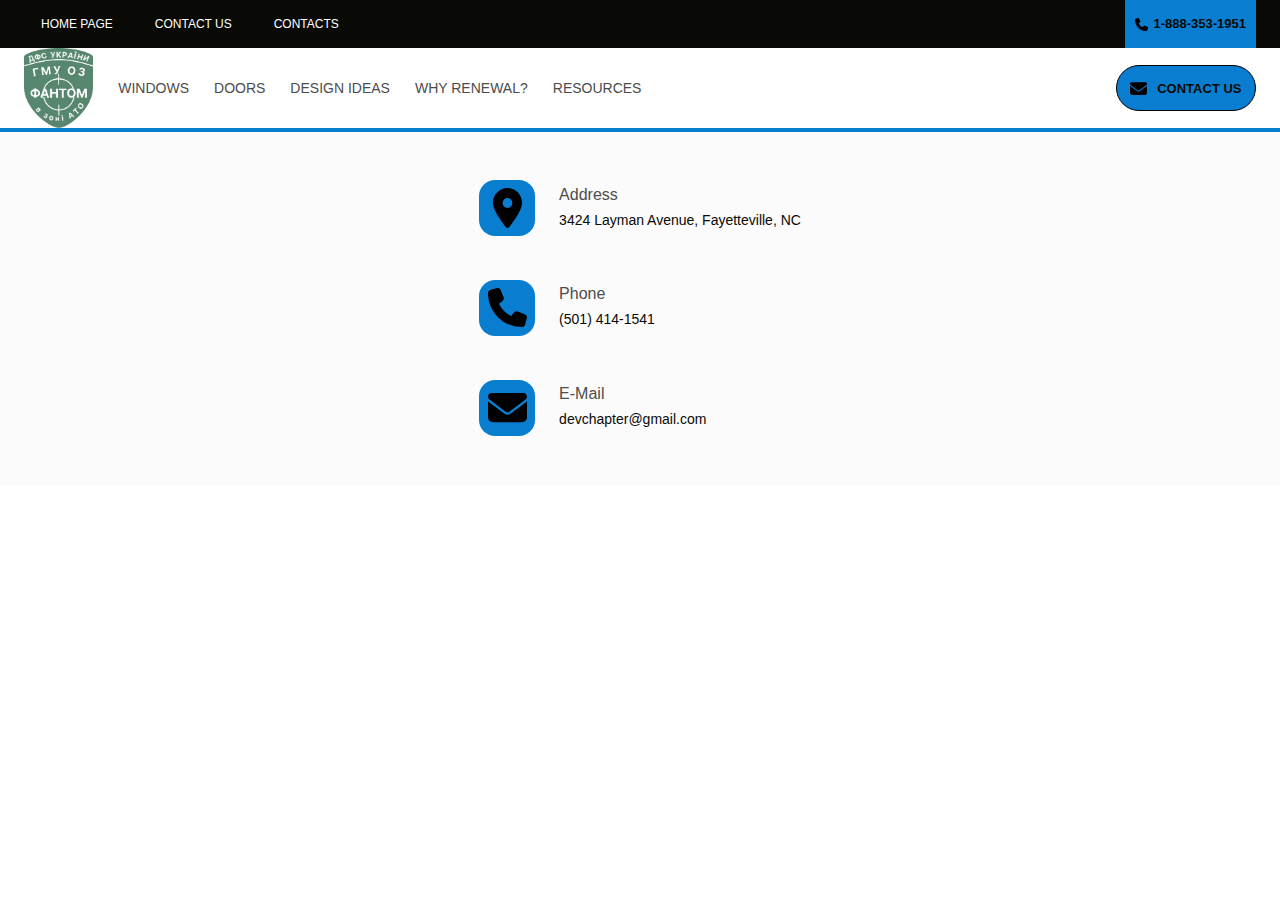
==== contacts.html @ ff7431ef "Add files via upload" ====
<!DOCTYPE html>
<html lang="en">

<head>
	<title>Contacts</title>
	<meta charset="UTF-8">
	<meta name="format-detection" content="telephone=no">
	<!-- <style>body{opacity: 0;}</style> -->
	<link rel="stylesheet" href="css/style.min.css?_v=20230728111150">
	<link rel="shortcut icon" type="image/x-icon" href="/favicon.ico">
	<!-- <meta name="robots" content="noindex, nofollow"> -->
	<meta name="viewport" content="width=device-width, initial-scale=1.0">

</head>

<body>
	<div class="wrapper">
		<header data-scroll="120" data-scroll-show ata-scroll-show="1000" class="header _header-scroll _header-show">
			<div class="header__top">
				<div class="header__top-container __container">
					<div class="header__top-menu menu">
						<button type="button" class="menu__icon icon-menu"><span></span></button>
						<nav class="menu__body">
							<!-- перемещаем блок menu__list в .menu__bottom c 768px на позицию №1 ---------data-da=".menu-bottom,768,1" -->
							<ul data-da=".menu-bottom__top-list,768,1" class="menu__list">
								<li class="menu__item">
									<a href="index.html" class="menu__link">Home page</a>
								</li>
								<li class="menu__item">
									<a href="form.html" class="menu__link">Contact us</a>
								</li>
								<li class="menu__item">
									<a href="contacts.html" class="menu__link">Contacts</a>
								</li>
							</ul>
							<div class="menu__actions">
								<a class="menu__actions-link" href="tel:+380959034749">
									<svg class="menu__actions-logo-link" xmlns="http://www.w3.org/2000/svg" height="1em" viewBox="0 0 512 512">
										<path d="M164.9 24.6c-7.7-18.6-28-28.5-47.4-23.2l-88 24C12.1 30.2 0 46 0 64C0 311.4 200.6 512 448 512c18 0 33.8-12.1 38.6-29.5l24-88c5.3-19.4-4.6-39.7-23.2-47.4l-96-40c-16.3-6.8-35.2-2.1-46.3 11.6L304.7 368C234.3 334.7 177.3 277.7 144 207.3L193.3 167c13.7-11.2 18.4-30 11.6-46.3l-40-96z" />
									</svg>
									<span class="menu__actions-text-link">1-888-353-1951</span>
								</a>
							</div>
						</nav>
					</div>
				</div>
			</div>
			<div class="header__bottom">
				<div class="header__bottom-container __container">
					<div class="header__bottom-menu menu-bottom">
						<!-- обгортка .menu-bottom__top-list для того щоб перемістити menu__list сюди і не було плутанити з порядком блоків -->
						<div class="menu-bottom__top-list"></div>
						<ul class="menu-bottom__list">
							<li class="menu-bottom__item">
								<a href="index.html" class="menu-bottom__logo"><picture><source srcset="img/icon2.webp" type="image/webp"><img src="img/icon2.png" alt="logo"></picture></a>
							</li>
							<li class="menu-bottom__item">
								<a href="windows.html" class="menu-bottom__link">WINDOWS</a>
								<span class="menu-bottom__arrow"><svg xmlns="http://www.w3.org/2000/svg" height="1em" viewBox="0 0 448 512">
										<path d="M201.4 342.6c12.5 12.5 32.8 12.5 45.3 0l160-160c12.5-12.5 12.5-32.8 0-45.3s-32.8-12.5-45.3 0L224 274.7 86.6 137.4c-12.5-12.5-32.8-12.5-45.3 0s-12.5 32.8 0 45.3l160 160z" />
									</svg></span>
								<ul class="menu-bottom__sublist">
									<li class="menu-bottom__sublist-item"><a href="windows.html#window-types1" class="menu-bottom__sublist-link">Casement
											windows</a></li>
									<li class="menu-bottom__sublist-item"><a href="windows.html#window-types2" class="menu-bottom__sublist-link">Awning windows</a></li>
									<li class="menu-bottom__sublist-item"><a href="windows.html#window-types3" class="menu-bottom__sublist-link">Double-Hung Windows</a></li>
									<li class="menu-bottom__sublist-item"><a href="windows.html#window-types4" class="menu-bottom__sublist-link">Sliding Windows</a></li>
									<li class="menu-bottom__sublist-item"><a href="windows.html#window-types5" class="menu-bottom__sublist-link">Bay/Bow windows</a></li>
									<li class="menu-bottom__sublist-item"><a href="windows.html#window-types6" class="menu-bottom__sublist-link">Picture/ Fixed Window</a></li>
									<li class="menu-bottom__sublist-item"><a href="windows.html#window-types7" class="menu-bottom__sublist-link">Special Shape Windows</a></li>
								</ul>
							</li>
							<li class="menu-bottom__item">
								<a href="#" class="menu-bottom__link">Doors</a>
								<span class="menu-bottom__arrow"><svg xmlns="http://www.w3.org/2000/svg" height="1em" viewBox="0 0 448 512">
										<path d="M201.4 342.6c12.5 12.5 32.8 12.5 45.3 0l160-160c12.5-12.5 12.5-32.8 0-45.3s-32.8-12.5-45.3 0L224 274.7 86.6 137.4c-12.5-12.5-32.8-12.5-45.3 0s-12.5 32.8 0 45.3l160 160z" />
									</svg></span>
								<ul class="menu-bottom__sublist">
									<li class="menu-bottom__sublist-item"><a href="#" class="menu-bottom__sublist-link">Doors</a>
									<li class="menu-bottom__sublist-item"><a href="#" class="menu-bottom__sublist-link">Doors</a>
									<li class="menu-bottom__sublist-item"><a href="#" class="menu-bottom__sublist-link">Doors</a>
									<li class="menu-bottom__sublist-item"><a href="#" class="menu-bottom__sublist-link">Doors</a>
								</ul>
							</li>
							<li class="menu-bottom__item">
								<a href="#" class="menu-bottom__link">DESIGN IDEAS</a>
								<span class="menu-bottom__arrow"><svg xmlns="http://www.w3.org/2000/svg" height="1em" viewBox="0 0 448 512">
										<path d="M201.4 342.6c12.5 12.5 32.8 12.5 45.3 0l160-160c12.5-12.5 12.5-32.8 0-45.3s-32.8-12.5-45.3 0L224 274.7 86.6 137.4c-12.5-12.5-32.8-12.5-45.3 0s-12.5 32.8 0 45.3l160 160z" />
									</svg></span>
								<ul class="menu-bottom__sublist">
									<li class="menu-bottom__sublist-item"><a href="#" class="menu-bottom__sublist-link">DESIGN
											IDEAS</a>
									<li class="menu-bottom__sublist-item"><a href="#" class="menu-bottom__sublist-link">DESIGN
											IDEAS</a>
									<li class="menu-bottom__sublist-item"><a href="#" class="menu-bottom__sublist-link">DESIGN
											IDEAS</a>
									<li class="menu-bottom__sublist-item"><a href="#" class="menu-bottom__sublist-link">DESIGN
											IDEAS</a>
								</ul>
							</li>
							<li class="menu-bottom__item">
								<a href="#" class="menu-bottom__link">WHY RENEWAL?</a>
								<span class="menu-bottom__arrow"><svg xmlns="http://www.w3.org/2000/svg" height="1em" viewBox="0 0 448 512">
										<path d="M201.4 342.6c12.5 12.5 32.8 12.5 45.3 0l160-160c12.5-12.5 12.5-32.8 0-45.3s-32.8-12.5-45.3 0L224 274.7 86.6 137.4c-12.5-12.5-32.8-12.5-45.3 0s-12.5 32.8 0 45.3l160 160z" />
									</svg></span>
								<ul class="menu-bottom__sublist">
									<li class="menu-bottom__sublist-item"><a href="#" class="menu-bottom__sublist-link">WHY
											RENEWAL?</a>
									<li class="menu-bottom__sublist-item"><a href="#" class="menu-bottom__sublist-link">WHY
											RENEWAL?</a>
									<li class="menu-bottom__sublist-item"><a href="#" class="menu-bottom__sublist-link">WHY
											RENEWAL?</a>
									<li class="menu-bottom__sublist-item"><a href="#" class="menu-bottom__sublist-link">WHY
											RENEWAL?</a>
								</ul>
							</li>
							<li class="menu-bottom__item">
								<a href="#" class="menu-bottom__link">RESOURCES</a>
								<span class="menu-bottom__arrow"><svg xmlns="http://www.w3.org/2000/svg" height="1em" viewBox="0 0 448 512">
										<path d="M201.4 342.6c12.5 12.5 32.8 12.5 45.3 0l160-160c12.5-12.5 12.5-32.8 0-45.3s-32.8-12.5-45.3 0L224 274.7 86.6 137.4c-12.5-12.5-32.8-12.5-45.3 0s-12.5 32.8 0 45.3l160 160z" />
									</svg></span>
								<ul class="menu-bottom__sublist">
									<li class="menu-bottom__sublist-item"><a href="#" class="menu-bottom__sublist-link">RESOURCES</a>
									<li class="menu-bottom__sublist-item"><a href="#" class="menu-bottom__sublist-link">RESOURCES</a>
									<li class="menu-bottom__sublist-item"><a href="#" class="menu-bottom__sublist-link">RESOURCES</a>
									<li class="menu-bottom__sublist-item"><a href="#" class="menu-bottom__sublist-link">RESOURCES</a>
								</ul>
							</li>
						</ul>
						<a href="form.html" class="menu-bottom__actions">
							<svg class="menu-bottom__actions-svg" xmlns="http://www.w3.org/2000/svg" height="17" viewBox="0 0 512 512">
								<path d="M48 64C21.5 64 0 85.5 0 112c0 15.1 7.1 29.3 19.2 38.4L236.8 313.6c11.4 8.5 27 8.5 38.4 0L492.8 150.4c12.1-9.1 19.2-23.3 19.2-38.4c0-26.5-21.5-48-48-48H48zM0 176V384c0 35.3 28.7 64 64 64H448c35.3 0 64-28.7 64-64V176L294.4 339.2c-22.8 17.1-54 17.1-76.8 0L0 176z" />
							</svg>
							<span class="menu-bottom__actions-text">Contact us</span>
						</a>
					</div>
				</div>
			</div>
		</header>
		<main class="page">
			<section class="page__contacts contacts">
				<div class="contacts__container">
					<div class="contacts__content">
						<div class="contacts__body">
							<ul class="contacts__list list-contacts">
								<div class="list-contacts__item">
									<div class="list-contacts__icon"><img src="img/contacts-icons/1.svg" alt="contacts-icon">
									</div>
									<div class="list-contacts__body">
										<div class="list-contacts__title">Address</div>
										<a href="https://www.google.com/maps/search/3424+Layman+Avenue,+Fayetteville,+NC/@35.0749838,-79.0957189,10.98z" class="list-contacts__text">3424 Layman Avenue, Fayetteville, NC</a>
									</div>
								</div>
								<div class="list-contacts__item">
									<div class="list-contacts__icon"><img src="img/contacts-icons/2.svg" alt="contacts-icon">
									</div>
									<div class="list-contacts__body">
										<div class="list-contacts__title">Phone</div>
										<a href="mailto:devchapter@gmail.com" class="list-contacts__text">(501) 414-1541</a>
									</div>
								</div>
								<div class="list-contacts__item">
									<div class="list-contacts__icon"><img src="img/contacts-icons/3.svg" alt="contacts-icon">
									</div>
									<div class="list-contacts__body">
										<div class="list-contacts__title">E-Mail</div>
										<a href="mailto:devchapter@gmail.com" class="list-contacts__text">devchapter@gmail.com</a>
									</div>
								</div>
							</ul>
						</div>
					</div>
				</div>
			</section>
		</main>
		<footer class="footer">
			<div class="footer__container">
			</div>
		</footer>
	</div>
	<div id="popup" aria-hidden="true" class="popup">
		<div class="popup__wrapper">
			<div class="popup__content">
				<button data-close type="button" class="popup__close">Закрыть</button>
				<div class="popup__text">
					Text
				</div>
			</div>
		</div>
	</div>
	<script src="js/app.min.js?_v=20230728111150"></script>
</body>



</html>
---- css/style.min.css ----
@charset "UTF-8";*{padding:0;margin:0;border:0}*,:after,:before{-webkit-box-sizing:border-box;box-sizing:border-box}body,html{height:100%;min-width:320px}body{color:#4c4c4c;line-height:1;font-family:Arial;font-size:.8125rem;-ms-text-size-adjust:100%;-moz-text-size-adjust:100%;-webkit-text-size-adjust:100%;-webkit-font-smoothing:antialiased;-moz-osx-font-smoothing:grayscale}button,input,textarea{font-family:Arial;font-size:inherit}button{cursor:pointer;color:inherit;background-color:inherit}a{color:inherit}a:link,a:visited{text-decoration:none}a:hover{text-decoration:none}ul li{list-style:none}img{vertical-align:top}h1,h2,h3,h4,h5,h6{font-weight:inherit;font-size:inherit}.lock body{overflow:hidden;-ms-touch-action:none;touch-action:none}.wrapper{min-height:100%;display:-webkit-box;display:-ms-flexbox;display:flex;-webkit-box-orient:vertical;-webkit-box-direction:normal;-ms-flex-direction:column;flex-direction:column;overflow:hidden}.wrapper>main{-webkit-box-flex:1;-ms-flex:1 1 auto;flex:1 1 auto}.wrapper>*{min-width:0}[class*=__container]{max-width:87.5rem;-webkit-box-sizing:content-box;box-sizing:content-box;margin:0 auto;padding:0 1.5rem}[data-showmore-button] span:last-child{display:none}._showmore-active [data-showmore-button] span{display:none}._showmore-active [data-showmore-button] span:last-child{display:block}[class*=-ibg]{position:relative}[class*=-ibg] img{position:absolute;width:100%;height:100%;top:0;left:0;-o-object-fit:cover;object-fit:cover}[class*=-ibg_contain] img{-o-object-fit:contain;object-fit:contain}.button{padding:.75rem 2.1875rem .75rem .75rem}.title-h2{font-size:2.75rem}.header{border-bottom:4px solid #097dd0;position:absolute;top:0;left:0;z-index:10;width:100%}.header__top{background-color:#090a05}.header__bottom{background-color:#fff}._header-scroll{position:fixed;top:-200%}._header-show{-webkit-transition:top .3s ease 0s;transition:top .3s ease 0s;background-color:#6cc14c;top:0}.menu{display:-webkit-box;display:-ms-flexbox;display:flex;-webkit-box-pack:center;-ms-flex-pack:center;justify-content:center;-webkit-box-align:center;-ms-flex-align:center;align-items:center}.menu__icon{-webkit-box-ordinal-group:4;-ms-flex-order:3;order:3}.menu__body{display:-webkit-box;display:-ms-flexbox;display:flex;-webkit-box-flex:1;-ms-flex:1 1 auto;flex:1 1 auto;-webkit-box-pack:justify;-ms-flex-pack:justify;justify-content:space-between}.menu__list{display:-webkit-box;display:-ms-flexbox;display:flex;-webkit-box-pack:center;-ms-flex-pack:center;justify-content:center;-webkit-box-align:center;-ms-flex-align:center;align-items:center;-webkit-column-gap:1.75rem;-moz-column-gap:1.75rem;column-gap:1.75rem;padding:.3125rem 0 .3125rem .625rem}.menu__link{display:inline-block;font-weight:400;font-size:.75rem;line-height:2;color:#fff;text-transform:uppercase;padding:.4375rem;white-space:nowrap}.menu__link:active{color:#6cc14c}.menu__actions{display:-webkit-box;display:-ms-flexbox;display:flex;-webkit-box-pack:center;-ms-flex-pack:center;justify-content:center;-webkit-box-align:center;-ms-flex-align:center;align-items:center;-webkit-column-gap:.3125rem;-moz-column-gap:.3125rem;column-gap:.3125rem}.menu__actions-link{padding:.625rem;background-color:#097dd0;color:#090a05;line-height:2.1666666667;font-weight:700;-webkit-column-gap:.3125rem;-moz-column-gap:.3125rem;column-gap:.3125rem;display:-webkit-box;display:-ms-flexbox;display:flex;-webkit-box-pack:center;-ms-flex-pack:center;justify-content:center;-webkit-box-align:center;-ms-flex-align:center;align-items:center}@-webkit-keyframes shake-lr{0%,100%{-webkit-transform:rotate(0);transform:rotate(0);-webkit-transform-origin:50% 50%;transform-origin:50% 50%}10%{-webkit-transform:rotate(8deg);transform:rotate(8deg)}20%,40%,60%{-webkit-transform:rotate(-10deg);transform:rotate(-10deg)}30%,50%,70%{-webkit-transform:rotate(10deg);transform:rotate(10deg)}80%{-webkit-transform:rotate(-8deg);transform:rotate(-8deg)}90%{-webkit-transform:rotate(8deg);transform:rotate(8deg)}}@keyframes shake-lr{0%,100%{-webkit-transform:rotate(0);transform:rotate(0);-webkit-transform-origin:50% 50%;transform-origin:50% 50%}10%{-webkit-transform:rotate(8deg);transform:rotate(8deg)}20%,40%,60%{-webkit-transform:rotate(-10deg);transform:rotate(-10deg)}30%,50%,70%{-webkit-transform:rotate(10deg);transform:rotate(10deg)}80%{-webkit-transform:rotate(-8deg);transform:rotate(-8deg)}90%{-webkit-transform:rotate(8deg);transform:rotate(8deg)}}.menu-bottom{display:-webkit-box;display:-ms-flexbox;display:flex;-webkit-box-pack:justify;-ms-flex-pack:justify;justify-content:space-between;-webkit-box-align:center;-ms-flex-align:center;align-items:center;background-color:#fff}.menu-bottom__top-list{display:none}.menu-bottom__list{display:-webkit-box;display:-ms-flexbox;display:flex;-webkit-column-gap:1.5625rem;-moz-column-gap:1.5625rem;column-gap:1.5625rem;height:5rem;-webkit-box-align:center;-ms-flex-align:center;align-items:center}.menu-bottom__item{display:inline-block;z-index:2;position:relative;text-align:center}.menu-bottom__arrow{display:none;padding:.625rem;cursor:pointer}.menu-bottom__logo{display:inline-block;height:100%;max-height:5rem}.menu-bottom__logo img{display:inline-block;max-height:5rem}.menu-bottom__link{display:inline-block;font-size:.875rem;line-height:5.7142857143;text-transform:uppercase}.menu-bottom__link:hover{color:#097dd0}.menu-bottom__link:active{color:#6cc14c}.menu-bottom__sublist{position:absolute;top:100%;left:0;padding:15px;color:#fff;opacity:0;border:1px solid #097dd0;text-align:left}.menu-bottom__sublist-link{padding:.9375rem;display:inline-block;width:100%}.menu-bottom__sublist-link:active{color:#6cc14c}.menu-bottom__actions{display:-webkit-box;display:-ms-flexbox;display:flex;-webkit-box-pack:center;-ms-flex-pack:center;justify-content:center;-webkit-box-align:center;-ms-flex-align:center;align-items:center;background-color:#097dd0;font-weight:700;text-transform:uppercase;border:1px solid #000;border-radius:2.1875rem;color:#090a05;-webkit-column-gap:.625rem;-moz-column-gap:.625rem;column-gap:.625rem;padding:.9375rem .9375rem}@supports (border-radius:clamp(0.625rem ,0.1817375887rem + 2.2163120567vw ,2.1875rem)){.menu-bottom__actions{border-radius:clamp(.625rem ,.1817375887rem + 2.2163120567vw ,2.1875rem)}}@supports not (border-radius:clamp(0.625rem ,0.1817375887rem + 2.2163120567vw ,2.1875rem)){.menu-bottom__actions{border-radius:calc(.625rem + 1.5625 * (100vw - 20rem)/ 70.5)}}@supports (padding:clamp(0.3125rem ,0.1351950355rem + 0.8865248227vw ,0.9375rem)){.menu-bottom__actions{padding:clamp(.3125rem ,.1351950355rem + .8865248227vw ,.9375rem)}}@supports not (padding:clamp(0.3125rem ,0.1351950355rem + 0.8865248227vw ,0.9375rem)){.menu-bottom__actions{padding:calc(.3125rem + .625 * (100vw - 20rem)/ 70.5)}}.menu-bottom__actions:hover .menu-bottom__actions-svg{fill:#fff;-webkit-transform:rotate(360deg);-ms-transform:rotate(360deg);transform:rotate(360deg);-webkit-transition:all .8s ease 0s;transition:all .8s ease 0s}.menu-bottom__actions-text{display:block}@-webkit-keyframes rotate-out-left{0%{-webkit-transform:rotate(0);transform:rotate(0);-webkit-transform-origin:left;transform-origin:left;opacity:1}100%{-webkit-transform:rotate(-360deg);transform:rotate(-360deg);-webkit-transform-origin:left;transform-origin:left;opacity:0}}@keyframes rotate-out-left{0%{-webkit-transform:rotate(0);transform:rotate(0);-webkit-transform-origin:left;transform-origin:left;opacity:1}100%{-webkit-transform:rotate(-360deg);transform:rotate(-360deg);-webkit-transform-origin:left;transform-origin:left;opacity:0}}.icon-menu{display:none}.page{padding-top:8.125rem}.no-webp .welcome{background:url(../img/home.jpeg) no-repeat center 0/cover}.welcome{min-height:28.125rem;display:-webkit-box;display:-ms-flexbox;display:flex}.welcome__container{display:-webkit-box;display:-ms-flexbox;display:flex;-webkit-box-pack:center;-ms-flex-pack:center;justify-content:center;-webkit-box-align:center;-ms-flex-align:center;align-items:center}.welcome__content{background-color:rgba(0,0,0,.7058823529);display:-webkit-box;display:-ms-flexbox;display:flex;text-align:center;-webkit-box-pack:center;-ms-flex-pack:center;justify-content:center;-webkit-box-align:center;-ms-flex-align:center;align-items:center;-webkit-box-orient:vertical;-webkit-box-direction:normal;-ms-flex-direction:column;flex-direction:column;padding:1.25rem;border-radius:5.625rem;row-gap:1.875rem}.welcome__title{font-size:2.75rem;color:#fff}@supports (font-size:clamp(1.375rem ,0.984929078rem + 1.9503546099vw ,2.75rem)){.welcome__title{font-size:clamp(1.375rem ,.984929078rem + 1.9503546099vw ,2.75rem)}}@supports not (font-size:clamp(1.375rem ,0.984929078rem + 1.9503546099vw ,2.75rem)){.welcome__title{font-size:calc(1.375rem + 1.375 * (100vw - 20rem)/ 70.5)}}.welcome__subtitle{color:#fff}@supports (font-size:clamp(1.125rem ,0.8413120567rem + 1.4184397163vw ,2.125rem)){.welcome__subtitle{font-size:clamp(1.125rem ,.8413120567rem + 1.4184397163vw ,2.125rem)}}@supports not (font-size:clamp(1.125rem ,0.8413120567rem + 1.4184397163vw ,2.125rem)){.welcome__subtitle{font-size:calc(1.125rem + 1 * (100vw - 20rem)/ 70.5)}}.contacts{background-color:#fbfbfb;padding:3.125rem 0}.contacts__container{display:-webkit-box;display:-ms-flexbox;display:flex;-webkit-box-pack:center;-ms-flex-pack:center;justify-content:center;-webkit-box-align:center;-ms-flex-align:center;align-items:center}.contacts__content{max-width:31.875rem}.contacts__list{width:100%}.list-contacts{display:-ms-grid;display:grid}@supports (gap:clamp(1.25rem ,0.7535460993rem + 2.4822695035vw ,3rem)){.list-contacts{gap:clamp(1.25rem ,.7535460993rem + 2.4822695035vw ,3rem)}}@supports not (gap:clamp(1.25rem ,0.7535460993rem + 2.4822695035vw ,3rem)){.list-contacts{gap:calc(1.25rem + 1.75 * (100vw - 20rem)/ 70.5)}}.list-contacts__item{display:-webkit-box;display:-ms-flexbox;display:flex;-webkit-box-align:center;-ms-flex-align:center;align-items:center;gap:1.5rem}.list-contacts__icon{-webkit-box-flex:0;-ms-flex:0 0 3.5rem;flex:0 0 3.5rem;border-radius:1rem;height:3.5rem;display:-webkit-box;display:-ms-flexbox;display:flex;-webkit-box-pack:center;-ms-flex-pack:center;justify-content:center;-webkit-box-align:center;-ms-flex-align:center;align-items:center;background-color:#097dd0}.list-contacts__icon img{display:inline-block;width:70%;height:70%}.list-contacts__title{font-size:1rem;line-height:1.1875;font-weight:500}.list-contacts__title:not(:last-child){margin-bottom:.25rem}.list-contacts__text{font-weight:400;font-size:.875rem;line-height:1.7142857143;color:#090a05}.form{padding:3.125rem 0}.form__title{text-align:center;margin-bottom:1.875rem}.form__content{margin:0 auto;max-width:31.875rem}.form__item{width:100%;margin-bottom:.625rem}.form__item:last-child{padding-top:1.375rem}.form__input{background-color:#fff;width:100%;padding:1rem 1.5rem;border-radius:8px;height:3rem;outline:2px solid rgba(107,193,76,.1725490196);outline-offset:-2px}._form-error .form__input{outline:2px solid rgba(255,0,0,.359)}.form__input::-webkit-input-placeholder{font-weight:400;font-size:.875rem;line-height:1.2142857143;color:rgba(9,10,5,.1882352941)}.form__input::-moz-placeholder{font-weight:400;font-size:.875rem;line-height:1.2142857143;color:rgba(9,10,5,.1882352941)}.form__input:-ms-input-placeholder{font-weight:400;font-size:.875rem;line-height:1.2142857143;color:rgba(9,10,5,.1882352941)}.form__input::-ms-input-placeholder{font-weight:400;font-size:.875rem;line-height:1.2142857143;color:rgba(9,10,5,.1882352941)}.form__input::placeholder{font-weight:400;font-size:.875rem;line-height:1.2142857143;color:rgba(9,10,5,.1882352941)}.form__input:focus{outline-offset:-2px;outline:2px solid #097dd0}.form__input:focus::-webkit-input-placeholder{color:#097dd0}.form__input:focus::-moz-placeholder{color:#097dd0}.form__input:focus:-ms-input-placeholder{color:#097dd0}.form__input:focus::-ms-input-placeholder{color:#097dd0}.form__input:focus::placeholder{color:#097dd0}.form__button{width:100%;border-radius:.5rem;background-color:#097dd0;padding:1rem 0;color:#f5f3fe;-webkit-transition:background-color .3s ease 0s;transition:background-color .3s ease 0s}.form__error{padding:.3125rem 1.5rem 0 1.5rem;color:red;font-size:.75rem}textarea.form__input{height:11.875rem;resize:vertical;padding:1rem 1.5rem}.windows-description{position:relative;z-index:1}.no-webp .windows-description__bg{background:url(../img/windows-description/window-description-bg.jpeg) no-repeat center center/cover}.windows-description__bg{z-index:-1;position:absolute;top:0;left:0;width:100%;height:100%;opacity:.5}.windows-description__container{position:relative;padding-top:5%;padding-bottom:5%;opacity:1;display:-webkit-box;display:-ms-flexbox;display:flex;-webkit-box-pack:center;-ms-flex-pack:center;justify-content:center;-webkit-box-align:center;-ms-flex-align:center;align-items:center}.windows-description__content{text-align:center;color:#fff;background-color:rgba(0,0,0,.7058823529);padding:1.5625rem;border-radius:3.75rem}.windows-description__title{text-align:center;margin-bottom:.625rem}.windows-description__quote{font-size:1.3125rem}.windows__container{padding:3.125rem 0}.windows__title{text-align:center;border-bottom:2px solid #097dd0}@supports (margin-bottom:clamp(1.5625rem ,1.2965425532rem + 1.329787234vw ,2.5rem)){.windows__title{margin-bottom:clamp(1.5625rem ,1.2965425532rem + 1.329787234vw ,2.5rem)}}@supports not (margin-bottom:clamp(1.5625rem ,1.2965425532rem + 1.329787234vw ,2.5rem)){.windows__title{margin-bottom:calc(1.5625rem + .9375 * (100vw - 20rem)/ 70.5)}}.window-types{display:-ms-grid;display:grid;grid-template-columns:repeat(auto-fit,minmax(280px,1fr));-webkit-box-align:start;-ms-flex-align:start;align-items:flex-start}@supports (gap:clamp(1.25rem ,0.7180851064rem + 2.6595744681vw ,3.125rem)){.window-types{gap:clamp(1.25rem ,.7180851064rem + 2.6595744681vw ,3.125rem)}}@supports not (gap:clamp(1.25rem ,0.7180851064rem + 2.6595744681vw ,3.125rem)){.window-types{gap:calc(1.25rem + 1.875 * (100vw - 20rem)/ 70.5)}}.window-types__card{display:-webkit-box;display:-ms-flexbox;display:flex;-webkit-box-orient:vertical;-webkit-box-direction:normal;-ms-flex-direction:column;flex-direction:column}.window-types__image{border-radius:1.25rem 1.25rem;height:21.25rem;padding:.625rem}.window-types__image img{width:100%;height:100%;-o-object-fit:contain;object-fit:contain}.window-types__content{-webkit-box-flex:1;-ms-flex:1 1 auto;flex:1 1 auto}.window-types__title{text-align:center;-webkit-box-flex:1;-ms-flex:1 0 auto;flex:1 0 auto;padding:1.25rem 0;font-size:1.375rem;text-align:center;-ms-flex-line-pack:center;align-content:center;white-space:nowrap}.window-types__text{-ms-flex-item-align:end;align-self:flex-end;-webkit-box-flex:1;-ms-flex:1 0 auto;flex:1 0 auto;text-align:justify;font-size:1rem;line-height:1.25;margin-bottom:.625rem}.window-types__btn{margin-top:.625rem;padding:.625rem;background-color:#097dd0;color:#090a05;line-height:2.1666666667;font-weight:700;border-radius:2.1875rem}body::after{content:"";background-color:rgba(0,0,0,.5);position:fixed;width:100%;height:100%;top:0;left:0;opacity:0;-webkit-transition:opacity .8s ease 0s;transition:opacity .8s ease 0s;pointer-events:none;z-index:149}.popup-show body::after{opacity:1}.popup{position:fixed;top:0;left:0;bottom:0;right:0;padding:30px 10px;-webkit-transition:visibility .8s ease 0s;transition:visibility .8s ease 0s;visibility:hidden;pointer-events:none}.popup_show{z-index:150;visibility:visible;overflow:auto;pointer-events:auto}.popup_show .popup__content{visibility:visible;-webkit-transform:scale(1);-ms-transform:scale(1);transform:scale(1)}.popup__wrapper{display:-webkit-box;display:-ms-flexbox;display:flex;-webkit-box-orient:vertical;-webkit-box-direction:normal;-ms-flex-direction:column;flex-direction:column;-webkit-box-align:center;-ms-flex-align:center;align-items:center;min-height:100%;-webkit-box-flex:1;-ms-flex:1 1 auto;flex:1 1 auto;width:100%;display:flex;-webkit-box-pack:center;-ms-flex-pack:center;justify-content:center;align-items:center}.popup__content{visibility:hidden;-webkit-transform:scale(0);-ms-transform:scale(0);transform:scale(0);-webkit-transition:-webkit-transform .3s ease 0s;transition:-webkit-transform .3s ease 0s;transition:transform .3s ease 0s;transition:transform .3s ease 0s,-webkit-transform .3s ease 0s;background-color:#eee;padding:20px;width:100%;max-width:900px;border-radius:20px}.lock .popup__content{visibility:visible}@media (any-hover:hover) and (min-width:47.99875em){.menu-bottom__item:not(:first-child):hover::after{content:"";display:inline-block;position:absolute;top:102%;left:50%;-webkit-transform:translate(-50%,0);-ms-transform:translate(-50%,0);transform:translate(-50%,0);display:inline-block;width:10px;height:0;border-left:10px solid transparent;border-right:10px solid transparent;border-top:10px solid #097dd0;z-index:5}}@media (min-width:47.99875em){.menu-bottom__sublist{position:absolute;top:100%;min-width:200px;display:none;padding:1.5625rem 0 0 0;background-color:rgba(107,193,76,.2235294118);background-color:#fff;color:#090a05;z-index:5;opacity:1}.menu-bottom__sublist::before{content:"";display:inline-block;position:absolute;left:0;top:0;width:100%;height:.1875rem;background-color:#097dd0}.menu-bottom__actions-text{display:none}.window-types__image{border:1px solid #097dd0;background-color:rgba(227,213,184,.2078431373)}}@media (min-width:61.99875em){.menu-bottom__actions-text{display:block}}@media (max-width:53.125em){.contacts__list{margin-bottom:1.875rem}}@media (max-width:47.99875em){.title-h2{font-size:2rem}.menu{-webkit-column-gap:1.6875rem;-moz-column-gap:1.6875rem;column-gap:1.6875rem;min-height:3rem;-webkit-box-pack:end;-ms-flex-pack:end;justify-content:end}.menu__list{text-align:end;display:block;border-bottom:1px solid #097dd0;width:100%;margin-bottom:1.25rem;padding:0}.menu__link{padding:.3125rem 1.5625rem;font-size:1.375rem}.menu__link:active{background-color:#097dd0}.menu__actions{max-width:9.375rem}.menu-bottom{-webkit-box-orient:vertical;-webkit-box-direction:normal;-ms-flex-direction:column;flex-direction:column;-webkit-box-pack:stretch;-ms-flex-pack:stretch;justify-content:stretch;position:fixed;top:3.25rem;left:-100%;width:100%;height:100%;background-color:rgba(0,0,0,.8);padding:1.875rem 1.875rem 5.125rem 1.875rem;-webkit-transition:left .3s ease 0s;transition:left .3s ease 0s;overflow:auto}.menu-open .menu-bottom{left:0}.menu-bottom__top-list{display:block;width:100%}.menu-bottom__list{width:100%;-webkit-box-orient:vertical;-webkit-box-direction:normal;-ms-flex-direction:column;flex-direction:column;height:auto}.menu-bottom__list li:first-child{display:none}.menu-bottom__item{width:100%}.menu-bottom__arrow{display:block;-webkit-transition:-webkit-transform .3s ease 0s;transition:-webkit-transform .3s ease 0s;transition:transform .3s ease 0s;transition:transform .3s ease 0s,-webkit-transform .3s ease 0s;position:absolute;width:100%;height:100%;top:0;right:.9375rem;display:inline-block;width:.9375rem;height:.9375rem}.menu-bottom__arrow svg{font-size:1.875rem;fill:#097dd0;-webkit-transition:all .3s ease 0s;transition:all .3s ease 0s}html.touch .menu-bottom__item._active .menu-bottom__arrow svg{-webkit-transform:rotate(180deg);-ms-transform:rotate(180deg);transform:rotate(180deg);-webkit-transition:all .3s ease 0s;transition:all .3s ease 0s}.menu-bottom__link{padding:.3125rem 1.5625rem;text-align:center;font-size:1.375rem;color:#fff;line-height:2.2727272727;text-align:center}.menu-bottom__link:active{color:#097dd0;background-color:#097dd0}.menu-bottom__sublist{visibility:hidden}html.touch .menu-bottom__item._active .menu-bottom__sublist{position:static;opacity:1;visibility:visible;background-color:rgba(107,193,76,.5764705882);-webkit-transform:translate(0,0);-ms-transform:translate(0,0);transform:translate(0,0);pointer-events:all;-webkit-transition:all .3s ease 0s;transition:all .3s ease 0s}.menu-bottom__sublist-item{display:block}.menu-bottom__sublist-link{font-size:1.25rem}.menu-bottom__sublist-link:active{background-color:#097dd0;color:red}.menu-bottom__actions{margin-top:1.25rem;max-width:70%;margin:1.25rem auto 0 auto;padding:.9375rem .9375rem;font-size:1.125rem}.icon-menu{display:block;position:relative;width:1.875rem;height:1.125rem;cursor:pointer;z-index:5}.icon-menu span,.icon-menu::after,.icon-menu::before{content:"";-webkit-transition:all .3s ease 0s;transition:all .3s ease 0s;right:0;position:absolute;width:100%;height:.125rem;background-color:#fff}.icon-menu::before{top:0}.icon-menu::after{bottom:0}.icon-menu span{top:calc(50% - .0625rem)}.menu-open .icon-menu span{width:0}.menu-open .icon-menu::before{top:calc(50% - .0625rem);-webkit-transform:rotate(-45deg);-ms-transform:rotate(-45deg);transform:rotate(-45deg)}.menu-open .icon-menu::after{bottom:calc(50% - .0625rem);-webkit-transform:rotate(45deg);-ms-transform:rotate(45deg);transform:rotate(45deg)}.page{padding-top:3.125rem}.welcome{min-height:15.625rem}.list-contacts__item{max-width:31.25rem}.windows__container{padding:1.875rem 1.25rem}}@media (any-hover:hover){.menu__link:hover{color:#097dd0}.menu__actions-link:hover{background-color:#3ba116;-webkit-transition:all .3s ease 0s;transition:all .3s ease 0s}.menu__actions-link:hover .menu__actions-logo-link{fill:#fff;-webkit-animation:shake-lr .8s cubic-bezier(.455,.03,.515,.955) both;animation:shake-lr .8s cubic-bezier(.455,.03,.515,.955) both}.menu-bottom__item:hover .menu-bottom__sublist{display:block}.menu-bottom__sublist-item:hover{background-color:#097dd0}.menu-bottom__sublist-link:hover{color:#fff}.menu-bottom__actions:hover{background-color:#3ba116;-webkit-transition:all .3s ease 0s;transition:all .3s ease 0s}.list-contacts__text:hover{color:#6cc14c}.form__button:hover{background-color:#6cc14c}.window-types__btn:hover{background-color:#3ba116;-webkit-transition:all .3s ease 0s;transition:all .3s ease 0s}}.webp .welcome{background:url(../img/home.webp) no-repeat center 0/cover}.webp .windows-description__bg{background:url(../img/windows-description/window-description-bg.webp) no-repeat center center/cover}
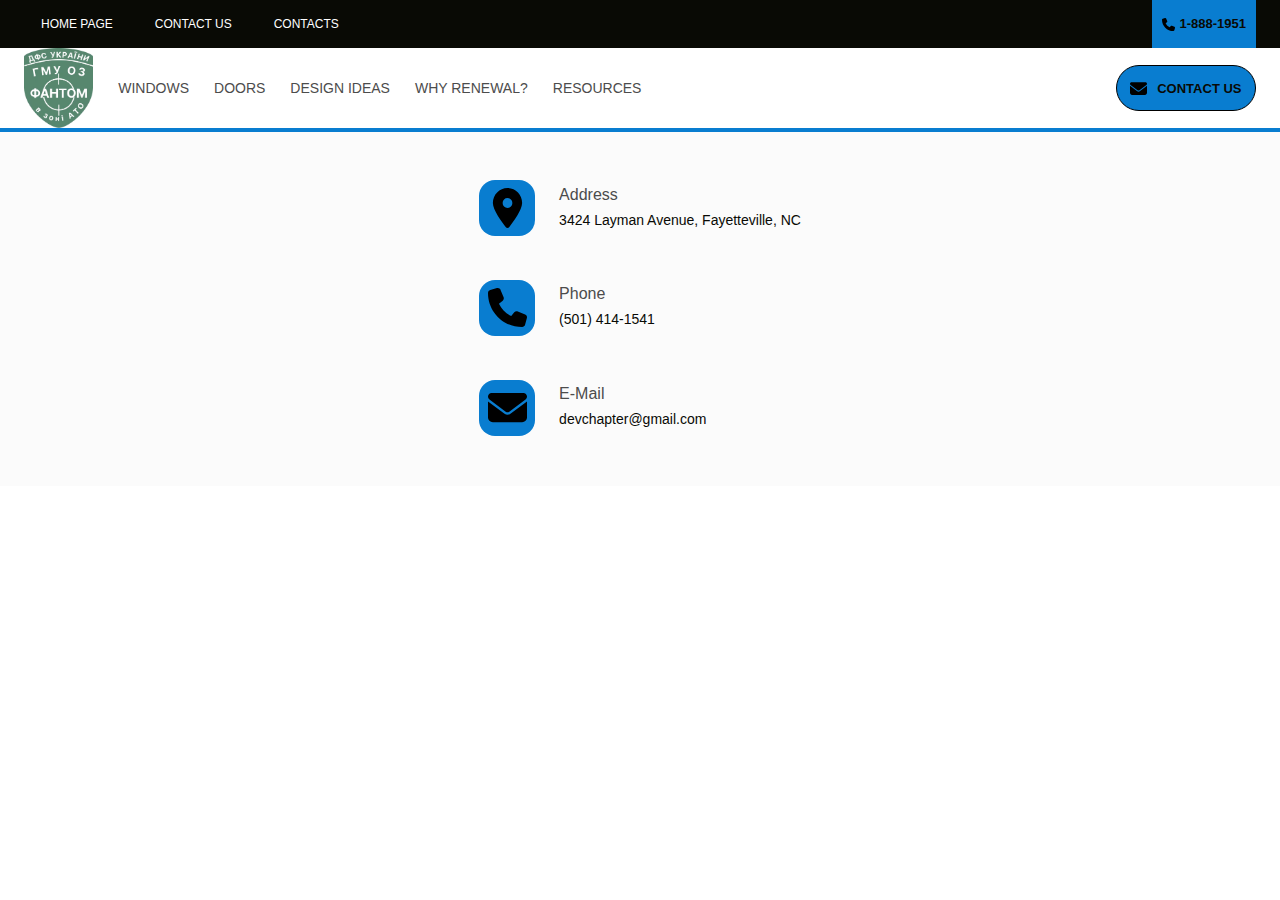
==== commit 1b740bd1: "Update contacts.html" ====
--- a/contacts.html
+++ b/contacts.html
@@ -34,11 +34,11 @@
 								</li>
 							</ul>
 							<div class="menu__actions">
-								<a class="menu__actions-link" href="tel:+380959034749">
+								<a class="menu__actions-link" href="tel:+38095903474">
 									<svg class="menu__actions-logo-link" xmlns="http://www.w3.org/2000/svg" height="1em" viewBox="0 0 512 512">
 										<path d="M164.9 24.6c-7.7-18.6-28-28.5-47.4-23.2l-88 24C12.1 30.2 0 46 0 64C0 311.4 200.6 512 448 512c18 0 33.8-12.1 38.6-29.5l24-88c5.3-19.4-4.6-39.7-23.2-47.4l-96-40c-16.3-6.8-35.2-2.1-46.3 11.6L304.7 368C234.3 334.7 177.3 277.7 144 207.3L193.3 167c13.7-11.2 18.4-30 11.6-46.3l-40-96z" />
 									</svg>
-									<span class="menu__actions-text-link">1-888-353-1951</span>
+									<span class="menu__actions-text-link">1-888-1951</span>
 								</a>
 							</div>
 						</nav>
@@ -193,4 +193,4 @@
 
 
 
-</html>+</html>
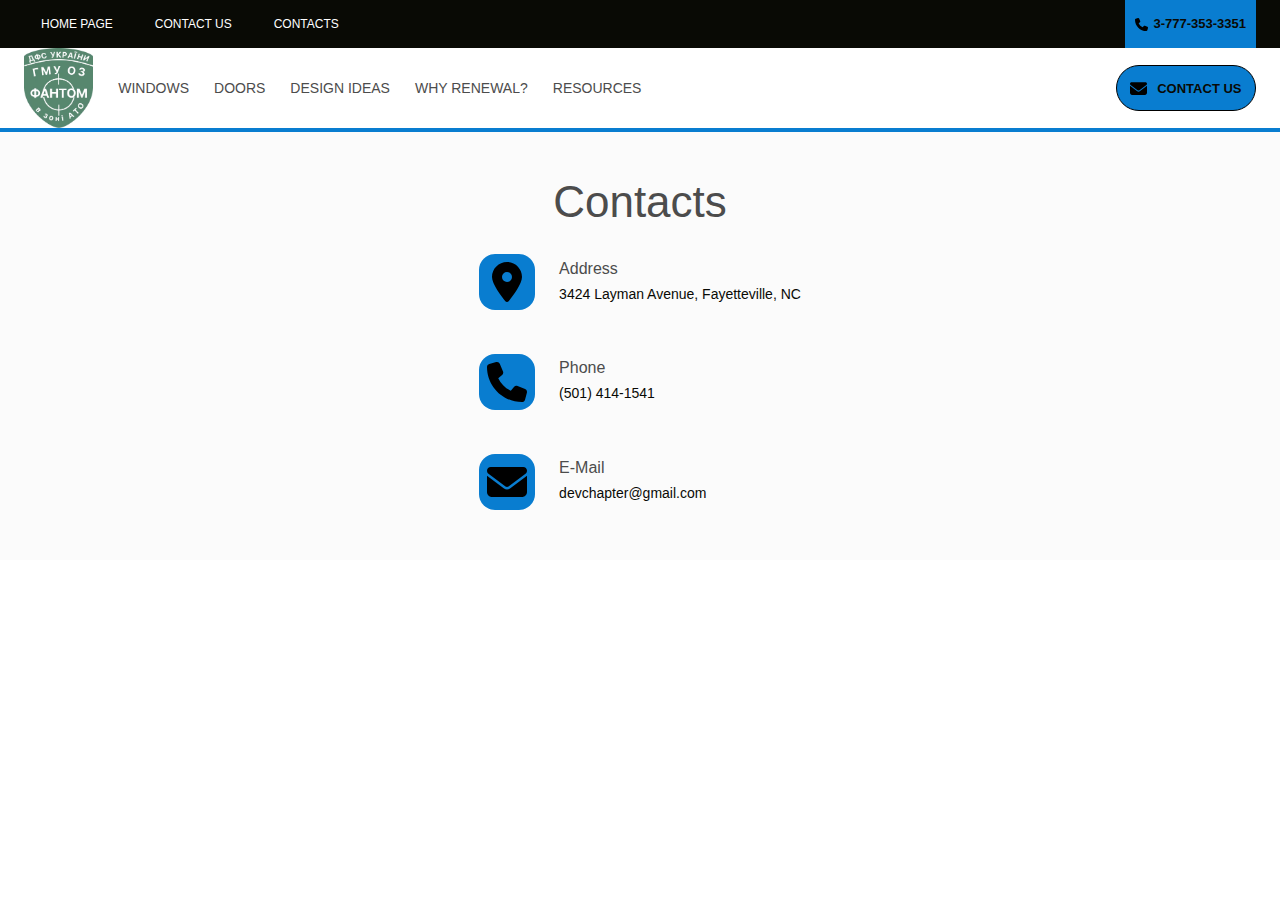
==== commit 6c440685: "Add files via upload" ====
--- a/contacts.html
+++ b/contacts.html
@@ -6,7 +6,7 @@
 	<meta charset="UTF-8">
 	<meta name="format-detection" content="telephone=no">
 	<!-- <style>body{opacity: 0;}</style> -->
-	<link rel="stylesheet" href="css/style.min.css?_v=20230728111150">
+	<link rel="stylesheet" href="css/style.min.css?_v=20230729130230">
 	<link rel="shortcut icon" type="image/x-icon" href="/favicon.ico">
 	<!-- <meta name="robots" content="noindex, nofollow"> -->
 	<meta name="viewport" content="width=device-width, initial-scale=1.0">
@@ -38,7 +38,7 @@
 									<svg class="menu__actions-logo-link" xmlns="http://www.w3.org/2000/svg" height="1em" viewBox="0 0 512 512">
 										<path d="M164.9 24.6c-7.7-18.6-28-28.5-47.4-23.2l-88 24C12.1 30.2 0 46 0 64C0 311.4 200.6 512 448 512c18 0 33.8-12.1 38.6-29.5l24-88c5.3-19.4-4.6-39.7-23.2-47.4l-96-40c-16.3-6.8-35.2-2.1-46.3 11.6L304.7 368C234.3 334.7 177.3 277.7 144 207.3L193.3 167c13.7-11.2 18.4-30 11.6-46.3l-40-96z" />
 									</svg>
-									<span class="menu__actions-text-link">1-888-1951</span>
+									<span class="menu__actions-text-link">3-777-353-3351</span>
 								</a>
 							</div>
 						</nav>
@@ -142,6 +142,7 @@
 				<div class="contacts__container">
 					<div class="contacts__content">
 						<div class="contacts__body">
+							<h2 class="contacts__title title-h2">Contacts</h2>
 							<ul class="contacts__list list-contacts">
 								<div class="list-contacts__item">
 									<div class="list-contacts__icon"><img src="img/contacts-icons/1.svg" alt="contacts-icon">
@@ -188,9 +189,9 @@
 			</div>
 		</div>
 	</div>
-	<script src="js/app.min.js?_v=20230728111150"></script>
+	<script src="js/app.min.js?_v=20230729130230"></script>
 </body>
 
 
 
-</html>
+</html>--- a/css/style.min.css
+++ b/css/style.min.css
@@ -1 +1 @@
-@charset "UTF-8";*{padding:0;margin:0;border:0}*,:after,:before{-webkit-box-sizing:border-box;box-sizing:border-box}body,html{height:100%;min-width:320px}body{color:#4c4c4c;line-height:1;font-family:Arial;font-size:.8125rem;-ms-text-size-adjust:100%;-moz-text-size-adjust:100%;-webkit-text-size-adjust:100%;-webkit-font-smoothing:antialiased;-moz-osx-font-smoothing:grayscale}button,input,textarea{font-family:Arial;font-size:inherit}button{cursor:pointer;color:inherit;background-color:inherit}a{color:inherit}a:link,a:visited{text-decoration:none}a:hover{text-decoration:none}ul li{list-style:none}img{vertical-align:top}h1,h2,h3,h4,h5,h6{font-weight:inherit;font-size:inherit}.lock body{overflow:hidden;-ms-touch-action:none;touch-action:none}.wrapper{min-height:100%;display:-webkit-box;display:-ms-flexbox;display:flex;-webkit-box-orient:vertical;-webkit-box-direction:normal;-ms-flex-direction:column;flex-direction:column;overflow:hidden}.wrapper>main{-webkit-box-flex:1;-ms-flex:1 1 auto;flex:1 1 auto}.wrapper>*{min-width:0}[class*=__container]{max-width:87.5rem;-webkit-box-sizing:content-box;box-sizing:content-box;margin:0 auto;padding:0 1.5rem}[data-showmore-button] span:last-child{display:none}._showmore-active [data-showmore-button] span{display:none}._showmore-active [data-showmore-button] span:last-child{display:block}[class*=-ibg]{position:relative}[class*=-ibg] img{position:absolute;width:100%;height:100%;top:0;left:0;-o-object-fit:cover;object-fit:cover}[class*=-ibg_contain] img{-o-object-fit:contain;object-fit:contain}.button{padding:.75rem 2.1875rem .75rem .75rem}.title-h2{font-size:2.75rem}.header{border-bottom:4px solid #097dd0;position:absolute;top:0;left:0;z-index:10;width:100%}.header__top{background-color:#090a05}.header__bottom{background-color:#fff}._header-scroll{position:fixed;top:-200%}._header-show{-webkit-transition:top .3s ease 0s;transition:top .3s ease 0s;background-color:#6cc14c;top:0}.menu{display:-webkit-box;display:-ms-flexbox;display:flex;-webkit-box-pack:center;-ms-flex-pack:center;justify-content:center;-webkit-box-align:center;-ms-flex-align:center;align-items:center}.menu__icon{-webkit-box-ordinal-group:4;-ms-flex-order:3;order:3}.menu__body{display:-webkit-box;display:-ms-flexbox;display:flex;-webkit-box-flex:1;-ms-flex:1 1 auto;flex:1 1 auto;-webkit-box-pack:justify;-ms-flex-pack:justify;justify-content:space-between}.menu__list{display:-webkit-box;display:-ms-flexbox;display:flex;-webkit-box-pack:center;-ms-flex-pack:center;justify-content:center;-webkit-box-align:center;-ms-flex-align:center;align-items:center;-webkit-column-gap:1.75rem;-moz-column-gap:1.75rem;column-gap:1.75rem;padding:.3125rem 0 .3125rem .625rem}.menu__link{display:inline-block;font-weight:400;font-size:.75rem;line-height:2;color:#fff;text-transform:uppercase;padding:.4375rem;white-space:nowrap}.menu__link:active{color:#6cc14c}.menu__actions{display:-webkit-box;display:-ms-flexbox;display:flex;-webkit-box-pack:center;-ms-flex-pack:center;justify-content:center;-webkit-box-align:center;-ms-flex-align:center;align-items:center;-webkit-column-gap:.3125rem;-moz-column-gap:.3125rem;column-gap:.3125rem}.menu__actions-link{padding:.625rem;background-color:#097dd0;color:#090a05;line-height:2.1666666667;font-weight:700;-webkit-column-gap:.3125rem;-moz-column-gap:.3125rem;column-gap:.3125rem;display:-webkit-box;display:-ms-flexbox;display:flex;-webkit-box-pack:center;-ms-flex-pack:center;justify-content:center;-webkit-box-align:center;-ms-flex-align:center;align-items:center}@-webkit-keyframes shake-lr{0%,100%{-webkit-transform:rotate(0);transform:rotate(0);-webkit-transform-origin:50% 50%;transform-origin:50% 50%}10%{-webkit-transform:rotate(8deg);transform:rotate(8deg)}20%,40%,60%{-webkit-transform:rotate(-10deg);transform:rotate(-10deg)}30%,50%,70%{-webkit-transform:rotate(10deg);transform:rotate(10deg)}80%{-webkit-transform:rotate(-8deg);transform:rotate(-8deg)}90%{-webkit-transform:rotate(8deg);transform:rotate(8deg)}}@keyframes shake-lr{0%,100%{-webkit-transform:rotate(0);transform:rotate(0);-webkit-transform-origin:50% 50%;transform-origin:50% 50%}10%{-webkit-transform:rotate(8deg);transform:rotate(8deg)}20%,40%,60%{-webkit-transform:rotate(-10deg);transform:rotate(-10deg)}30%,50%,70%{-webkit-transform:rotate(10deg);transform:rotate(10deg)}80%{-webkit-transform:rotate(-8deg);transform:rotate(-8deg)}90%{-webkit-transform:rotate(8deg);transform:rotate(8deg)}}.menu-bottom{display:-webkit-box;display:-ms-flexbox;display:flex;-webkit-box-pack:justify;-ms-flex-pack:justify;justify-content:space-between;-webkit-box-align:center;-ms-flex-align:center;align-items:center;background-color:#fff}.menu-bottom__top-list{display:none}.menu-bottom__list{display:-webkit-box;display:-ms-flexbox;display:flex;-webkit-column-gap:1.5625rem;-moz-column-gap:1.5625rem;column-gap:1.5625rem;height:5rem;-webkit-box-align:center;-ms-flex-align:center;align-items:center}.menu-bottom__item{display:inline-block;z-index:2;position:relative;text-align:center}.menu-bottom__arrow{display:none;padding:.625rem;cursor:pointer}.menu-bottom__logo{display:inline-block;height:100%;max-height:5rem}.menu-bottom__logo img{display:inline-block;max-height:5rem}.menu-bottom__link{display:inline-block;font-size:.875rem;line-height:5.7142857143;text-transform:uppercase}.menu-bottom__link:hover{color:#097dd0}.menu-bottom__link:active{color:#6cc14c}.menu-bottom__sublist{position:absolute;top:100%;left:0;padding:15px;color:#fff;opacity:0;border:1px solid #097dd0;text-align:left}.menu-bottom__sublist-link{padding:.9375rem;display:inline-block;width:100%}.menu-bottom__sublist-link:active{color:#6cc14c}.menu-bottom__actions{display:-webkit-box;display:-ms-flexbox;display:flex;-webkit-box-pack:center;-ms-flex-pack:center;justify-content:center;-webkit-box-align:center;-ms-flex-align:center;align-items:center;background-color:#097dd0;font-weight:700;text-transform:uppercase;border:1px solid #000;border-radius:2.1875rem;color:#090a05;-webkit-column-gap:.625rem;-moz-column-gap:.625rem;column-gap:.625rem;padding:.9375rem .9375rem}@supports (border-radius:clamp(0.625rem ,0.1817375887rem + 2.2163120567vw ,2.1875rem)){.menu-bottom__actions{border-radius:clamp(.625rem ,.1817375887rem + 2.2163120567vw ,2.1875rem)}}@supports not (border-radius:clamp(0.625rem ,0.1817375887rem + 2.2163120567vw ,2.1875rem)){.menu-bottom__actions{border-radius:calc(.625rem + 1.5625 * (100vw - 20rem)/ 70.5)}}@supports (padding:clamp(0.3125rem ,0.1351950355rem + 0.8865248227vw ,0.9375rem)){.menu-bottom__actions{padding:clamp(.3125rem ,.1351950355rem + .8865248227vw ,.9375rem)}}@supports not (padding:clamp(0.3125rem ,0.1351950355rem + 0.8865248227vw ,0.9375rem)){.menu-bottom__actions{padding:calc(.3125rem + .625 * (100vw - 20rem)/ 70.5)}}.menu-bottom__actions:hover .menu-bottom__actions-svg{fill:#fff;-webkit-transform:rotate(360deg);-ms-transform:rotate(360deg);transform:rotate(360deg);-webkit-transition:all .8s ease 0s;transition:all .8s ease 0s}.menu-bottom__actions-text{display:block}@-webkit-keyframes rotate-out-left{0%{-webkit-transform:rotate(0);transform:rotate(0);-webkit-transform-origin:left;transform-origin:left;opacity:1}100%{-webkit-transform:rotate(-360deg);transform:rotate(-360deg);-webkit-transform-origin:left;transform-origin:left;opacity:0}}@keyframes rotate-out-left{0%{-webkit-transform:rotate(0);transform:rotate(0);-webkit-transform-origin:left;transform-origin:left;opacity:1}100%{-webkit-transform:rotate(-360deg);transform:rotate(-360deg);-webkit-transform-origin:left;transform-origin:left;opacity:0}}.icon-menu{display:none}.page{padding-top:8.125rem}.no-webp .welcome{background:url(../img/home.jpeg) no-repeat center 0/cover}.welcome{min-height:28.125rem;display:-webkit-box;display:-ms-flexbox;display:flex}.welcome__container{display:-webkit-box;display:-ms-flexbox;display:flex;-webkit-box-pack:center;-ms-flex-pack:center;justify-content:center;-webkit-box-align:center;-ms-flex-align:center;align-items:center}.welcome__content{background-color:rgba(0,0,0,.7058823529);display:-webkit-box;display:-ms-flexbox;display:flex;text-align:center;-webkit-box-pack:center;-ms-flex-pack:center;justify-content:center;-webkit-box-align:center;-ms-flex-align:center;align-items:center;-webkit-box-orient:vertical;-webkit-box-direction:normal;-ms-flex-direction:column;flex-direction:column;padding:1.25rem;border-radius:5.625rem;row-gap:1.875rem}.welcome__title{font-size:2.75rem;color:#fff}@supports (font-size:clamp(1.375rem ,0.984929078rem + 1.9503546099vw ,2.75rem)){.welcome__title{font-size:clamp(1.375rem ,.984929078rem + 1.9503546099vw ,2.75rem)}}@supports not (font-size:clamp(1.375rem ,0.984929078rem + 1.9503546099vw ,2.75rem)){.welcome__title{font-size:calc(1.375rem + 1.375 * (100vw - 20rem)/ 70.5)}}.welcome__subtitle{color:#fff}@supports (font-size:clamp(1.125rem ,0.8413120567rem + 1.4184397163vw ,2.125rem)){.welcome__subtitle{font-size:clamp(1.125rem ,.8413120567rem + 1.4184397163vw ,2.125rem)}}@supports not (font-size:clamp(1.125rem ,0.8413120567rem + 1.4184397163vw ,2.125rem)){.welcome__subtitle{font-size:calc(1.125rem + 1 * (100vw - 20rem)/ 70.5)}}.contacts{background-color:#fbfbfb;padding:3.125rem 0}.contacts__container{display:-webkit-box;display:-ms-flexbox;display:flex;-webkit-box-pack:center;-ms-flex-pack:center;justify-content:center;-webkit-box-align:center;-ms-flex-align:center;align-items:center}.contacts__content{max-width:31.875rem}.contacts__list{width:100%}.list-contacts{display:-ms-grid;display:grid}@supports (gap:clamp(1.25rem ,0.7535460993rem + 2.4822695035vw ,3rem)){.list-contacts{gap:clamp(1.25rem ,.7535460993rem + 2.4822695035vw ,3rem)}}@supports not (gap:clamp(1.25rem ,0.7535460993rem + 2.4822695035vw ,3rem)){.list-contacts{gap:calc(1.25rem + 1.75 * (100vw - 20rem)/ 70.5)}}.list-contacts__item{display:-webkit-box;display:-ms-flexbox;display:flex;-webkit-box-align:center;-ms-flex-align:center;align-items:center;gap:1.5rem}.list-contacts__icon{-webkit-box-flex:0;-ms-flex:0 0 3.5rem;flex:0 0 3.5rem;border-radius:1rem;height:3.5rem;display:-webkit-box;display:-ms-flexbox;display:flex;-webkit-box-pack:center;-ms-flex-pack:center;justify-content:center;-webkit-box-align:center;-ms-flex-align:center;align-items:center;background-color:#097dd0}.list-contacts__icon img{display:inline-block;width:70%;height:70%}.list-contacts__title{font-size:1rem;line-height:1.1875;font-weight:500}.list-contacts__title:not(:last-child){margin-bottom:.25rem}.list-contacts__text{font-weight:400;font-size:.875rem;line-height:1.7142857143;color:#090a05}.form{padding:3.125rem 0}.form__title{text-align:center;margin-bottom:1.875rem}.form__content{margin:0 auto;max-width:31.875rem}.form__item{width:100%;margin-bottom:.625rem}.form__item:last-child{padding-top:1.375rem}.form__input{background-color:#fff;width:100%;padding:1rem 1.5rem;border-radius:8px;height:3rem;outline:2px solid rgba(107,193,76,.1725490196);outline-offset:-2px}._form-error .form__input{outline:2px solid rgba(255,0,0,.359)}.form__input::-webkit-input-placeholder{font-weight:400;font-size:.875rem;line-height:1.2142857143;color:rgba(9,10,5,.1882352941)}.form__input::-moz-placeholder{font-weight:400;font-size:.875rem;line-height:1.2142857143;color:rgba(9,10,5,.1882352941)}.form__input:-ms-input-placeholder{font-weight:400;font-size:.875rem;line-height:1.2142857143;color:rgba(9,10,5,.1882352941)}.form__input::-ms-input-placeholder{font-weight:400;font-size:.875rem;line-height:1.2142857143;color:rgba(9,10,5,.1882352941)}.form__input::placeholder{font-weight:400;font-size:.875rem;line-height:1.2142857143;color:rgba(9,10,5,.1882352941)}.form__input:focus{outline-offset:-2px;outline:2px solid #097dd0}.form__input:focus::-webkit-input-placeholder{color:#097dd0}.form__input:focus::-moz-placeholder{color:#097dd0}.form__input:focus:-ms-input-placeholder{color:#097dd0}.form__input:focus::-ms-input-placeholder{color:#097dd0}.form__input:focus::placeholder{color:#097dd0}.form__button{width:100%;border-radius:.5rem;background-color:#097dd0;padding:1rem 0;color:#f5f3fe;-webkit-transition:background-color .3s ease 0s;transition:background-color .3s ease 0s}.form__error{padding:.3125rem 1.5rem 0 1.5rem;color:red;font-size:.75rem}textarea.form__input{height:11.875rem;resize:vertical;padding:1rem 1.5rem}.windows-description{position:relative;z-index:1}.no-webp .windows-description__bg{background:url(../img/windows-description/window-description-bg.jpeg) no-repeat center center/cover}.windows-description__bg{z-index:-1;position:absolute;top:0;left:0;width:100%;height:100%;opacity:.5}.windows-description__container{position:relative;padding-top:5%;padding-bottom:5%;opacity:1;display:-webkit-box;display:-ms-flexbox;display:flex;-webkit-box-pack:center;-ms-flex-pack:center;justify-content:center;-webkit-box-align:center;-ms-flex-align:center;align-items:center}.windows-description__content{text-align:center;color:#fff;background-color:rgba(0,0,0,.7058823529);padding:1.5625rem;border-radius:3.75rem}.windows-description__title{text-align:center;margin-bottom:.625rem}.windows-description__quote{font-size:1.3125rem}.windows__container{padding:3.125rem 0}.windows__title{text-align:center;border-bottom:2px solid #097dd0}@supports (margin-bottom:clamp(1.5625rem ,1.2965425532rem + 1.329787234vw ,2.5rem)){.windows__title{margin-bottom:clamp(1.5625rem ,1.2965425532rem + 1.329787234vw ,2.5rem)}}@supports not (margin-bottom:clamp(1.5625rem ,1.2965425532rem + 1.329787234vw ,2.5rem)){.windows__title{margin-bottom:calc(1.5625rem + .9375 * (100vw - 20rem)/ 70.5)}}.window-types{display:-ms-grid;display:grid;grid-template-columns:repeat(auto-fit,minmax(280px,1fr));-webkit-box-align:start;-ms-flex-align:start;align-items:flex-start}@supports (gap:clamp(1.25rem ,0.7180851064rem + 2.6595744681vw ,3.125rem)){.window-types{gap:clamp(1.25rem ,.7180851064rem + 2.6595744681vw ,3.125rem)}}@supports not (gap:clamp(1.25rem ,0.7180851064rem + 2.6595744681vw ,3.125rem)){.window-types{gap:calc(1.25rem + 1.875 * (100vw - 20rem)/ 70.5)}}.window-types__card{display:-webkit-box;display:-ms-flexbox;display:flex;-webkit-box-orient:vertical;-webkit-box-direction:normal;-ms-flex-direction:column;flex-direction:column}.window-types__image{border-radius:1.25rem 1.25rem;height:21.25rem;padding:.625rem}.window-types__image img{width:100%;height:100%;-o-object-fit:contain;object-fit:contain}.window-types__content{-webkit-box-flex:1;-ms-flex:1 1 auto;flex:1 1 auto}.window-types__title{text-align:center;-webkit-box-flex:1;-ms-flex:1 0 auto;flex:1 0 auto;padding:1.25rem 0;font-size:1.375rem;text-align:center;-ms-flex-line-pack:center;align-content:center;white-space:nowrap}.window-types__text{-ms-flex-item-align:end;align-self:flex-end;-webkit-box-flex:1;-ms-flex:1 0 auto;flex:1 0 auto;text-align:justify;font-size:1rem;line-height:1.25;margin-bottom:.625rem}.window-types__btn{margin-top:.625rem;padding:.625rem;background-color:#097dd0;color:#090a05;line-height:2.1666666667;font-weight:700;border-radius:2.1875rem}body::after{content:"";background-color:rgba(0,0,0,.5);position:fixed;width:100%;height:100%;top:0;left:0;opacity:0;-webkit-transition:opacity .8s ease 0s;transition:opacity .8s ease 0s;pointer-events:none;z-index:149}.popup-show body::after{opacity:1}.popup{position:fixed;top:0;left:0;bottom:0;right:0;padding:30px 10px;-webkit-transition:visibility .8s ease 0s;transition:visibility .8s ease 0s;visibility:hidden;pointer-events:none}.popup_show{z-index:150;visibility:visible;overflow:auto;pointer-events:auto}.popup_show .popup__content{visibility:visible;-webkit-transform:scale(1);-ms-transform:scale(1);transform:scale(1)}.popup__wrapper{display:-webkit-box;display:-ms-flexbox;display:flex;-webkit-box-orient:vertical;-webkit-box-direction:normal;-ms-flex-direction:column;flex-direction:column;-webkit-box-align:center;-ms-flex-align:center;align-items:center;min-height:100%;-webkit-box-flex:1;-ms-flex:1 1 auto;flex:1 1 auto;width:100%;display:flex;-webkit-box-pack:center;-ms-flex-pack:center;justify-content:center;align-items:center}.popup__content{visibility:hidden;-webkit-transform:scale(0);-ms-transform:scale(0);transform:scale(0);-webkit-transition:-webkit-transform .3s ease 0s;transition:-webkit-transform .3s ease 0s;transition:transform .3s ease 0s;transition:transform .3s ease 0s,-webkit-transform .3s ease 0s;background-color:#eee;padding:20px;width:100%;max-width:900px;border-radius:20px}.lock .popup__content{visibility:visible}@media (any-hover:hover) and (min-width:47.99875em){.menu-bottom__item:not(:first-child):hover::after{content:"";display:inline-block;position:absolute;top:102%;left:50%;-webkit-transform:translate(-50%,0);-ms-transform:translate(-50%,0);transform:translate(-50%,0);display:inline-block;width:10px;height:0;border-left:10px solid transparent;border-right:10px solid transparent;border-top:10px solid #097dd0;z-index:5}}@media (min-width:47.99875em){.menu-bottom__sublist{position:absolute;top:100%;min-width:200px;display:none;padding:1.5625rem 0 0 0;background-color:rgba(107,193,76,.2235294118);background-color:#fff;color:#090a05;z-index:5;opacity:1}.menu-bottom__sublist::before{content:"";display:inline-block;position:absolute;left:0;top:0;width:100%;height:.1875rem;background-color:#097dd0}.menu-bottom__actions-text{display:none}.window-types__image{border:1px solid #097dd0;background-color:rgba(227,213,184,.2078431373)}}@media (min-width:61.99875em){.menu-bottom__actions-text{display:block}}@media (max-width:53.125em){.contacts__list{margin-bottom:1.875rem}}@media (max-width:47.99875em){.title-h2{font-size:2rem}.menu{-webkit-column-gap:1.6875rem;-moz-column-gap:1.6875rem;column-gap:1.6875rem;min-height:3rem;-webkit-box-pack:end;-ms-flex-pack:end;justify-content:end}.menu__list{text-align:end;display:block;border-bottom:1px solid #097dd0;width:100%;margin-bottom:1.25rem;padding:0}.menu__link{padding:.3125rem 1.5625rem;font-size:1.375rem}.menu__link:active{background-color:#097dd0}.menu__actions{max-width:9.375rem}.menu-bottom{-webkit-box-orient:vertical;-webkit-box-direction:normal;-ms-flex-direction:column;flex-direction:column;-webkit-box-pack:stretch;-ms-flex-pack:stretch;justify-content:stretch;position:fixed;top:3.25rem;left:-100%;width:100%;height:100%;background-color:rgba(0,0,0,.8);padding:1.875rem 1.875rem 5.125rem 1.875rem;-webkit-transition:left .3s ease 0s;transition:left .3s ease 0s;overflow:auto}.menu-open .menu-bottom{left:0}.menu-bottom__top-list{display:block;width:100%}.menu-bottom__list{width:100%;-webkit-box-orient:vertical;-webkit-box-direction:normal;-ms-flex-direction:column;flex-direction:column;height:auto}.menu-bottom__list li:first-child{display:none}.menu-bottom__item{width:100%}.menu-bottom__arrow{display:block;-webkit-transition:-webkit-transform .3s ease 0s;transition:-webkit-transform .3s ease 0s;transition:transform .3s ease 0s;transition:transform .3s ease 0s,-webkit-transform .3s ease 0s;position:absolute;width:100%;height:100%;top:0;right:.9375rem;display:inline-block;width:.9375rem;height:.9375rem}.menu-bottom__arrow svg{font-size:1.875rem;fill:#097dd0;-webkit-transition:all .3s ease 0s;transition:all .3s ease 0s}html.touch .menu-bottom__item._active .menu-bottom__arrow svg{-webkit-transform:rotate(180deg);-ms-transform:rotate(180deg);transform:rotate(180deg);-webkit-transition:all .3s ease 0s;transition:all .3s ease 0s}.menu-bottom__link{padding:.3125rem 1.5625rem;text-align:center;font-size:1.375rem;color:#fff;line-height:2.2727272727;text-align:center}.menu-bottom__link:active{color:#097dd0;background-color:#097dd0}.menu-bottom__sublist{visibility:hidden}html.touch .menu-bottom__item._active .menu-bottom__sublist{position:static;opacity:1;visibility:visible;background-color:rgba(107,193,76,.5764705882);-webkit-transform:translate(0,0);-ms-transform:translate(0,0);transform:translate(0,0);pointer-events:all;-webkit-transition:all .3s ease 0s;transition:all .3s ease 0s}.menu-bottom__sublist-item{display:block}.menu-bottom__sublist-link{font-size:1.25rem}.menu-bottom__sublist-link:active{background-color:#097dd0;color:red}.menu-bottom__actions{margin-top:1.25rem;max-width:70%;margin:1.25rem auto 0 auto;padding:.9375rem .9375rem;font-size:1.125rem}.icon-menu{display:block;position:relative;width:1.875rem;height:1.125rem;cursor:pointer;z-index:5}.icon-menu span,.icon-menu::after,.icon-menu::before{content:"";-webkit-transition:all .3s ease 0s;transition:all .3s ease 0s;right:0;position:absolute;width:100%;height:.125rem;background-color:#fff}.icon-menu::before{top:0}.icon-menu::after{bottom:0}.icon-menu span{top:calc(50% - .0625rem)}.menu-open .icon-menu span{width:0}.menu-open .icon-menu::before{top:calc(50% - .0625rem);-webkit-transform:rotate(-45deg);-ms-transform:rotate(-45deg);transform:rotate(-45deg)}.menu-open .icon-menu::after{bottom:calc(50% - .0625rem);-webkit-transform:rotate(45deg);-ms-transform:rotate(45deg);transform:rotate(45deg)}.page{padding-top:3.125rem}.welcome{min-height:15.625rem}.list-contacts__item{max-width:31.25rem}.windows__container{padding:1.875rem 1.25rem}}@media (any-hover:hover){.menu__link:hover{color:#097dd0}.menu__actions-link:hover{background-color:#3ba116;-webkit-transition:all .3s ease 0s;transition:all .3s ease 0s}.menu__actions-link:hover .menu__actions-logo-link{fill:#fff;-webkit-animation:shake-lr .8s cubic-bezier(.455,.03,.515,.955) both;animation:shake-lr .8s cubic-bezier(.455,.03,.515,.955) both}.menu-bottom__item:hover .menu-bottom__sublist{display:block}.menu-bottom__sublist-item:hover{background-color:#097dd0}.menu-bottom__sublist-link:hover{color:#fff}.menu-bottom__actions:hover{background-color:#3ba116;-webkit-transition:all .3s ease 0s;transition:all .3s ease 0s}.list-contacts__text:hover{color:#6cc14c}.form__button:hover{background-color:#6cc14c}.window-types__btn:hover{background-color:#3ba116;-webkit-transition:all .3s ease 0s;transition:all .3s ease 0s}}.webp .welcome{background:url(../img/home.webp) no-repeat center 0/cover}.webp .windows-description__bg{background:url(../img/windows-description/window-description-bg.webp) no-repeat center center/cover}+@charset "UTF-8";*{padding:0;margin:0;border:0}*,:after,:before{-webkit-box-sizing:border-box;box-sizing:border-box}body,html{height:100%;min-width:320px}body{color:#4c4c4c;line-height:1;font-family:Arial;font-size:.8125rem;-ms-text-size-adjust:100%;-moz-text-size-adjust:100%;-webkit-text-size-adjust:100%;-webkit-font-smoothing:antialiased;-moz-osx-font-smoothing:grayscale}button,input,textarea{font-family:Arial;font-size:inherit}button{cursor:pointer;color:inherit;background-color:inherit}a{color:inherit}a:link,a:visited{text-decoration:none}a:hover{text-decoration:none}ul li{list-style:none}img{vertical-align:top}h1,h2,h3,h4,h5,h6{font-weight:inherit;font-size:inherit}.lock body{overflow:hidden;-ms-touch-action:none;touch-action:none}.wrapper{min-height:100%;display:-webkit-box;display:-ms-flexbox;display:flex;-webkit-box-orient:vertical;-webkit-box-direction:normal;-ms-flex-direction:column;flex-direction:column;overflow:hidden}.wrapper>main{-webkit-box-flex:1;-ms-flex:1 1 auto;flex:1 1 auto}.wrapper>*{min-width:0}[class*=__container]{max-width:87.5rem;-webkit-box-sizing:content-box;box-sizing:content-box;margin:0 auto;padding:0 1.5rem}[data-showmore-button] span:last-child{display:none}._showmore-active [data-showmore-button] span{display:none}._showmore-active [data-showmore-button] span:last-child{display:block}[class*=-ibg]{position:relative}[class*=-ibg] img{position:absolute;width:100%;height:100%;top:0;left:0;-o-object-fit:cover;object-fit:cover}[class*=-ibg_contain] img{-o-object-fit:contain;object-fit:contain}.button{padding:.75rem 2.1875rem .75rem .75rem}.title-h2{font-size:2.75rem}.header{border-bottom:4px solid #097dd0;position:absolute;top:0;left:0;z-index:10;width:100%}.header__top{background-color:#090a05}.header__bottom{background-color:#fff}._header-scroll{position:fixed;top:-200%}._header-show{-webkit-transition:top .3s ease 0s;transition:top .3s ease 0s;background-color:#6cc14c;top:0}.menu{display:-webkit-box;display:-ms-flexbox;display:flex;-webkit-box-pack:center;-ms-flex-pack:center;justify-content:center;-webkit-box-align:center;-ms-flex-align:center;align-items:center}.menu__icon{-webkit-box-ordinal-group:4;-ms-flex-order:3;order:3}.menu__body{display:-webkit-box;display:-ms-flexbox;display:flex;-webkit-box-flex:1;-ms-flex:1 1 auto;flex:1 1 auto;-webkit-box-pack:justify;-ms-flex-pack:justify;justify-content:space-between}.menu__list{display:-webkit-box;display:-ms-flexbox;display:flex;-webkit-box-pack:center;-ms-flex-pack:center;justify-content:center;-webkit-box-align:center;-ms-flex-align:center;align-items:center;-webkit-column-gap:1.75rem;-moz-column-gap:1.75rem;column-gap:1.75rem;padding:.3125rem 0 .3125rem .625rem}.menu__link{display:inline-block;font-weight:400;font-size:.75rem;line-height:2;color:#fff;text-transform:uppercase;padding:.4375rem;white-space:nowrap}.menu__link:active{color:#6cc14c}.menu__actions{display:-webkit-box;display:-ms-flexbox;display:flex;-webkit-box-pack:center;-ms-flex-pack:center;justify-content:center;-webkit-box-align:center;-ms-flex-align:center;align-items:center;-webkit-column-gap:.3125rem;-moz-column-gap:.3125rem;column-gap:.3125rem}.menu__actions-link{padding:.625rem;background-color:#097dd0;color:#090a05;line-height:2.1666666667;font-weight:700;-webkit-column-gap:.3125rem;-moz-column-gap:.3125rem;column-gap:.3125rem;display:-webkit-box;display:-ms-flexbox;display:flex;-webkit-box-pack:center;-ms-flex-pack:center;justify-content:center;-webkit-box-align:center;-ms-flex-align:center;align-items:center}@-webkit-keyframes shake-lr{0%,100%{-webkit-transform:rotate(0);transform:rotate(0);-webkit-transform-origin:50% 50%;transform-origin:50% 50%}10%{-webkit-transform:rotate(8deg);transform:rotate(8deg)}20%,40%,60%{-webkit-transform:rotate(-10deg);transform:rotate(-10deg)}30%,50%,70%{-webkit-transform:rotate(10deg);transform:rotate(10deg)}80%{-webkit-transform:rotate(-8deg);transform:rotate(-8deg)}90%{-webkit-transform:rotate(8deg);transform:rotate(8deg)}}@keyframes shake-lr{0%,100%{-webkit-transform:rotate(0);transform:rotate(0);-webkit-transform-origin:50% 50%;transform-origin:50% 50%}10%{-webkit-transform:rotate(8deg);transform:rotate(8deg)}20%,40%,60%{-webkit-transform:rotate(-10deg);transform:rotate(-10deg)}30%,50%,70%{-webkit-transform:rotate(10deg);transform:rotate(10deg)}80%{-webkit-transform:rotate(-8deg);transform:rotate(-8deg)}90%{-webkit-transform:rotate(8deg);transform:rotate(8deg)}}.menu-bottom{display:-webkit-box;display:-ms-flexbox;display:flex;-webkit-box-pack:justify;-ms-flex-pack:justify;justify-content:space-between;-webkit-box-align:center;-ms-flex-align:center;align-items:center;background-color:#fff}.menu-bottom__top-list{display:none}.menu-bottom__list{display:-webkit-box;display:-ms-flexbox;display:flex;-webkit-column-gap:1.5625rem;-moz-column-gap:1.5625rem;column-gap:1.5625rem;height:5rem;-webkit-box-align:center;-ms-flex-align:center;align-items:center}.menu-bottom__item{display:inline-block;z-index:2;position:relative;text-align:center}.menu-bottom__arrow{display:none;padding:.625rem;cursor:pointer}.menu-bottom__logo{display:inline-block;height:100%;max-height:5rem}.menu-bottom__logo img{display:inline-block;max-height:5rem}.menu-bottom__link{display:inline-block;font-size:.875rem;line-height:5.7142857143;text-transform:uppercase}.menu-bottom__link:hover{color:#097dd0}.menu-bottom__link:active{color:#6cc14c}.menu-bottom__sublist{position:absolute;top:100%;left:0;padding:15px;color:#fff;opacity:0;border:1px solid #097dd0;text-align:left}.menu-bottom__sublist-link{padding:.9375rem;display:inline-block;width:100%}.menu-bottom__sublist-link:active{color:#6cc14c}.menu-bottom__actions{display:-webkit-box;display:-ms-flexbox;display:flex;-webkit-box-pack:center;-ms-flex-pack:center;justify-content:center;-webkit-box-align:center;-ms-flex-align:center;align-items:center;background-color:#097dd0;font-weight:700;text-transform:uppercase;border:1px solid #000;border-radius:2.1875rem;color:#090a05;-webkit-column-gap:.625rem;-moz-column-gap:.625rem;column-gap:.625rem;padding:.9375rem .9375rem}@supports (border-radius:clamp(0.625rem ,0.1817375887rem + 2.2163120567vw ,2.1875rem)){.menu-bottom__actions{border-radius:clamp(.625rem ,.1817375887rem + 2.2163120567vw ,2.1875rem)}}@supports not (border-radius:clamp(0.625rem ,0.1817375887rem + 2.2163120567vw ,2.1875rem)){.menu-bottom__actions{border-radius:calc(.625rem + 1.5625 * (100vw - 20rem)/ 70.5)}}@supports (padding:clamp(0.3125rem ,0.1351950355rem + 0.8865248227vw ,0.9375rem)){.menu-bottom__actions{padding:clamp(.3125rem ,.1351950355rem + .8865248227vw ,.9375rem)}}@supports not (padding:clamp(0.3125rem ,0.1351950355rem + 0.8865248227vw ,0.9375rem)){.menu-bottom__actions{padding:calc(.3125rem + .625 * (100vw - 20rem)/ 70.5)}}.menu-bottom__actions:hover .menu-bottom__actions-svg{fill:#fff;-webkit-transform:rotate(360deg);-ms-transform:rotate(360deg);transform:rotate(360deg);-webkit-transition:all .8s ease 0s;transition:all .8s ease 0s}.menu-bottom__actions-text{display:block}@-webkit-keyframes rotate-out-left{0%{-webkit-transform:rotate(0);transform:rotate(0);-webkit-transform-origin:left;transform-origin:left;opacity:1}100%{-webkit-transform:rotate(-360deg);transform:rotate(-360deg);-webkit-transform-origin:left;transform-origin:left;opacity:0}}@keyframes rotate-out-left{0%{-webkit-transform:rotate(0);transform:rotate(0);-webkit-transform-origin:left;transform-origin:left;opacity:1}100%{-webkit-transform:rotate(-360deg);transform:rotate(-360deg);-webkit-transform-origin:left;transform-origin:left;opacity:0}}.icon-menu{display:none}.page{padding-top:8.125rem}.no-webp .welcome{background:url(../img/home.jpeg) no-repeat center 0/cover}.welcome{min-height:28.125rem;display:-webkit-box;display:-ms-flexbox;display:flex}.welcome__container{display:-webkit-box;display:-ms-flexbox;display:flex;-webkit-box-pack:center;-ms-flex-pack:center;justify-content:center;-webkit-box-align:center;-ms-flex-align:center;align-items:center}.welcome__content{background-color:rgba(0,0,0,.7058823529);display:-webkit-box;display:-ms-flexbox;display:flex;text-align:center;-webkit-box-pack:center;-ms-flex-pack:center;justify-content:center;-webkit-box-align:center;-ms-flex-align:center;align-items:center;-webkit-box-orient:vertical;-webkit-box-direction:normal;-ms-flex-direction:column;flex-direction:column;padding:1.25rem;border-radius:5.625rem;row-gap:1.875rem}.welcome__title{font-size:2.75rem;color:#fff}@supports (font-size:clamp(1.375rem ,0.984929078rem + 1.9503546099vw ,2.75rem)){.welcome__title{font-size:clamp(1.375rem ,.984929078rem + 1.9503546099vw ,2.75rem)}}@supports not (font-size:clamp(1.375rem ,0.984929078rem + 1.9503546099vw ,2.75rem)){.welcome__title{font-size:calc(1.375rem + 1.375 * (100vw - 20rem)/ 70.5)}}.welcome__subtitle{color:#fff}@supports (font-size:clamp(1.125rem ,0.8413120567rem + 1.4184397163vw ,2.125rem)){.welcome__subtitle{font-size:clamp(1.125rem ,.8413120567rem + 1.4184397163vw ,2.125rem)}}@supports not (font-size:clamp(1.125rem ,0.8413120567rem + 1.4184397163vw ,2.125rem)){.welcome__subtitle{font-size:calc(1.125rem + 1 * (100vw - 20rem)/ 70.5)}}.contacts{background-color:#fbfbfb;padding:3.125rem 0}.contacts__title{text-align:center;margin-bottom:1.875rem}.list-contacts{display:-ms-grid;display:grid;-webkit-box-pack:center;-ms-flex-pack:center;justify-content:center}@supports (gap:clamp(1.25rem ,0.7535460993rem + 2.4822695035vw ,3rem)){.list-contacts{gap:clamp(1.25rem ,.7535460993rem + 2.4822695035vw ,3rem)}}@supports not (gap:clamp(1.25rem ,0.7535460993rem + 2.4822695035vw ,3rem)){.list-contacts{gap:calc(1.25rem + 1.75 * (100vw - 20rem)/ 70.5)}}.list-contacts__item{display:-webkit-box;display:-ms-flexbox;display:flex;-webkit-box-align:center;-ms-flex-align:center;align-items:center;gap:1.5rem}.list-contacts__icon{-webkit-box-flex:0;-ms-flex:0 0 3.5rem;flex:0 0 3.5rem;border-radius:1rem;height:3.5rem;display:-webkit-box;display:-ms-flexbox;display:flex;-webkit-box-pack:center;-ms-flex-pack:center;justify-content:center;-webkit-box-align:center;-ms-flex-align:center;align-items:center;background-color:#097dd0}.list-contacts__icon img{display:inline-block;width:2.5rem;height:2.5rem}.list-contacts__title{font-size:1rem;line-height:1.1875;font-weight:500}.list-contacts__title:not(:last-child){margin-bottom:.25rem}.list-contacts__text{font-weight:400;font-size:.875rem;line-height:1.7142857143;color:#090a05}.form{padding:3.125rem 0}.form__title{text-align:center;margin-bottom:1.875rem}.form__content{margin:0 auto;max-width:31.875rem}.form__item{width:100%;margin-bottom:.625rem}.form__item:last-child{padding-top:1.375rem}.form__input{background-color:#fff;width:100%;padding:1rem 1.5rem;border-radius:8px;height:3rem;outline:2px solid rgba(107,193,76,.1725490196);outline-offset:-2px}._form-error .form__input{outline:2px solid rgba(255,0,0,.359)}.form__input::-webkit-input-placeholder{font-weight:400;font-size:.875rem;line-height:1.2142857143;color:rgba(9,10,5,.1882352941)}.form__input::-moz-placeholder{font-weight:400;font-size:.875rem;line-height:1.2142857143;color:rgba(9,10,5,.1882352941)}.form__input:-ms-input-placeholder{font-weight:400;font-size:.875rem;line-height:1.2142857143;color:rgba(9,10,5,.1882352941)}.form__input::-ms-input-placeholder{font-weight:400;font-size:.875rem;line-height:1.2142857143;color:rgba(9,10,5,.1882352941)}.form__input::placeholder{font-weight:400;font-size:.875rem;line-height:1.2142857143;color:rgba(9,10,5,.1882352941)}.form__input:focus{outline-offset:-2px;outline:2px solid #097dd0}.form__input:focus::-webkit-input-placeholder{color:#097dd0}.form__input:focus::-moz-placeholder{color:#097dd0}.form__input:focus:-ms-input-placeholder{color:#097dd0}.form__input:focus::-ms-input-placeholder{color:#097dd0}.form__input:focus::placeholder{color:#097dd0}.form__button{width:100%;border-radius:.5rem;background-color:#097dd0;padding:1rem 0;color:#f5f3fe;-webkit-transition:background-color .3s ease 0s;transition:background-color .3s ease 0s}.form__error{padding:.3125rem 1.5rem 0 1.5rem;color:red;font-size:.75rem}textarea.form__input{height:11.875rem;resize:vertical;padding:1rem 1.5rem}.windows-description{position:relative;z-index:1}.no-webp .windows-description__bg{background:url(../img/windows-description/window-description-bg.jpeg) no-repeat center center/cover}.windows-description__bg{z-index:-1;position:absolute;top:0;left:0;width:100%;height:100%;opacity:.5}.windows-description__container{position:relative;padding-top:5%;padding-bottom:5%;opacity:1;display:-webkit-box;display:-ms-flexbox;display:flex;-webkit-box-pack:center;-ms-flex-pack:center;justify-content:center;-webkit-box-align:center;-ms-flex-align:center;align-items:center}.windows-description__content{text-align:center;color:#fff;background-color:rgba(0,0,0,.7058823529);padding:1.5625rem;border-radius:3.75rem}.windows-description__title{text-align:center;margin-bottom:.625rem}.windows-description__quote{font-size:1.3125rem}.windows__container{padding:3.125rem 0}.windows__title{text-align:center;border-bottom:2px solid #097dd0}@supports (margin-bottom:clamp(1.5625rem ,1.2965425532rem + 1.329787234vw ,2.5rem)){.windows__title{margin-bottom:clamp(1.5625rem ,1.2965425532rem + 1.329787234vw ,2.5rem)}}@supports not (margin-bottom:clamp(1.5625rem ,1.2965425532rem + 1.329787234vw ,2.5rem)){.windows__title{margin-bottom:calc(1.5625rem + .9375 * (100vw - 20rem)/ 70.5)}}.window-types{display:-ms-grid;display:grid;grid-template-columns:repeat(auto-fit,minmax(280px,1fr));-webkit-box-align:start;-ms-flex-align:start;align-items:flex-start}@supports (gap:clamp(1.25rem ,0.7180851064rem + 2.6595744681vw ,3.125rem)){.window-types{gap:clamp(1.25rem ,.7180851064rem + 2.6595744681vw ,3.125rem)}}@supports not (gap:clamp(1.25rem ,0.7180851064rem + 2.6595744681vw ,3.125rem)){.window-types{gap:calc(1.25rem + 1.875 * (100vw - 20rem)/ 70.5)}}.window-types__card{display:-webkit-box;display:-ms-flexbox;display:flex;-webkit-box-orient:vertical;-webkit-box-direction:normal;-ms-flex-direction:column;flex-direction:column}.window-types__image{border-radius:1.25rem 1.25rem;height:21.25rem;padding:.625rem}.window-types__image img{width:100%;height:100%;-o-object-fit:contain;object-fit:contain}.window-types__content{-webkit-box-flex:1;-ms-flex:1 1 auto;flex:1 1 auto}.window-types__title{text-align:center;-webkit-box-flex:1;-ms-flex:1 0 auto;flex:1 0 auto;padding:1.25rem 0;font-size:1.375rem;text-align:center;-ms-flex-line-pack:center;align-content:center;white-space:nowrap}.window-types__text{-ms-flex-item-align:end;align-self:flex-end;-webkit-box-flex:1;-ms-flex:1 0 auto;flex:1 0 auto;text-align:justify;font-size:1rem;line-height:1.25;margin-bottom:.625rem}.window-types__more{color:#097dd0;display:inline-block}.window-types__more span{border-bottom:1px solid #097dd0}.window-types__more span:nth-child(2){color:#6cc14c;border-bottom:1px solid #6cc14c}.window-types__btn{margin-top:.625rem;padding:.625rem;background-color:#097dd0;color:#090a05;line-height:2.1666666667;font-weight:700;border-radius:2.1875rem}body::after{content:"";background-color:rgba(0,0,0,.5);position:fixed;width:100%;height:100%;top:0;left:0;opacity:0;-webkit-transition:opacity .8s ease 0s;transition:opacity .8s ease 0s;pointer-events:none;z-index:149}.popup-show body::after{opacity:1}.popup{position:fixed;top:0;left:0;bottom:0;right:0;padding:30px 10px;-webkit-transition:visibility .8s ease 0s;transition:visibility .8s ease 0s;visibility:hidden;pointer-events:none}.popup_show{z-index:150;visibility:visible;overflow:auto;pointer-events:auto}.popup_show .popup__content{visibility:visible;-webkit-transform:scale(1);-ms-transform:scale(1);transform:scale(1)}.popup__wrapper{display:-webkit-box;display:-ms-flexbox;display:flex;-webkit-box-orient:vertical;-webkit-box-direction:normal;-ms-flex-direction:column;flex-direction:column;-webkit-box-align:center;-ms-flex-align:center;align-items:center;min-height:100%;-webkit-box-flex:1;-ms-flex:1 1 auto;flex:1 1 auto;width:100%;display:flex;-webkit-box-pack:center;-ms-flex-pack:center;justify-content:center;align-items:center}.popup__content{visibility:hidden;-webkit-transform:scale(0);-ms-transform:scale(0);transform:scale(0);-webkit-transition:-webkit-transform .3s ease 0s;transition:-webkit-transform .3s ease 0s;transition:transform .3s ease 0s;transition:transform .3s ease 0s,-webkit-transform .3s ease 0s;background-color:#eee;padding:20px;width:100%;max-width:900px;border-radius:20px}.lock .popup__content{visibility:visible}@media (any-hover:hover) and (min-width:47.99875em){.menu-bottom__item:not(:first-child):hover::after{content:"";display:inline-block;position:absolute;top:102%;left:50%;-webkit-transform:translate(-50%,0);-ms-transform:translate(-50%,0);transform:translate(-50%,0);display:inline-block;width:10px;height:0;border-left:10px solid transparent;border-right:10px solid transparent;border-top:10px solid #097dd0;z-index:5}}@media (min-width:47.99875em){.menu-bottom__sublist{position:absolute;top:100%;min-width:200px;display:none;padding:1.5625rem 0 0 0;background-color:rgba(107,193,76,.2235294118);background-color:#fff;color:#090a05;z-index:5;opacity:1}.menu-bottom__sublist::before{content:"";display:inline-block;position:absolute;left:0;top:0;width:100%;height:.1875rem;background-color:#097dd0}.menu-bottom__actions-text{display:none}.window-types__image{border:1px solid #097dd0;background-color:rgba(227,213,184,.2078431373)}}@media (min-width:61.99875em){.menu-bottom__actions-text{display:block}}@media (max-width:47.99875em){.title-h2{font-size:2rem}.menu{-webkit-column-gap:1.6875rem;-moz-column-gap:1.6875rem;column-gap:1.6875rem;min-height:3rem;-webkit-box-pack:end;-ms-flex-pack:end;justify-content:end}.menu__list{text-align:end;display:block;border-bottom:1px solid #097dd0;width:100%;margin-bottom:1.25rem;padding:0}.menu__link{padding:.3125rem 1.5625rem;font-size:1.375rem}.menu__link:active{background-color:#097dd0}.menu__actions{max-width:9.375rem}.menu-bottom{-webkit-box-orient:vertical;-webkit-box-direction:normal;-ms-flex-direction:column;flex-direction:column;-webkit-box-pack:stretch;-ms-flex-pack:stretch;justify-content:stretch;position:fixed;top:3.25rem;left:-100%;width:100%;height:100%;background-color:rgba(0,0,0,.8);padding:1.875rem 1.875rem 5.125rem 1.875rem;-webkit-transition:left .3s ease 0s;transition:left .3s ease 0s;overflow:auto}.menu-open .menu-bottom{left:0}.menu-bottom__top-list{display:block;width:100%}.menu-bottom__list{width:100%;-webkit-box-orient:vertical;-webkit-box-direction:normal;-ms-flex-direction:column;flex-direction:column;height:auto}.menu-bottom__list li:first-child{display:none}.menu-bottom__item{width:100%}.menu-bottom__arrow{display:block;-webkit-transition:-webkit-transform .3s ease 0s;transition:-webkit-transform .3s ease 0s;transition:transform .3s ease 0s;transition:transform .3s ease 0s,-webkit-transform .3s ease 0s;position:absolute;width:100%;height:100%;top:0;right:.9375rem;display:inline-block;width:.9375rem;height:.9375rem}.menu-bottom__arrow svg{font-size:1.875rem;fill:#097dd0;-webkit-transition:all .3s ease 0s;transition:all .3s ease 0s}html.touch .menu-bottom__item._active .menu-bottom__arrow svg{-webkit-transform:rotate(180deg);-ms-transform:rotate(180deg);transform:rotate(180deg);-webkit-transition:all .3s ease 0s;transition:all .3s ease 0s}.menu-bottom__link{padding:.3125rem 1.5625rem;text-align:center;font-size:1.375rem;color:#fff;line-height:2.2727272727;text-align:center}.menu-bottom__link:active{color:#097dd0;background-color:#097dd0}.menu-bottom__sublist{visibility:hidden}html.touch .menu-bottom__item._active .menu-bottom__sublist{position:static;opacity:1;visibility:visible;background-color:rgba(107,193,76,.5764705882);-webkit-transform:translate(0,0);-ms-transform:translate(0,0);transform:translate(0,0);pointer-events:all;-webkit-transition:all .3s ease 0s;transition:all .3s ease 0s}.menu-bottom__sublist-item{display:block}.menu-bottom__sublist-link{font-size:1.25rem}.menu-bottom__sublist-link:active{background-color:#097dd0;color:red}.menu-bottom__actions{margin-top:1.25rem;max-width:70%;margin:1.25rem auto 0 auto;padding:.9375rem .9375rem;font-size:1.125rem}.icon-menu{display:block;position:relative;width:1.875rem;height:1.125rem;cursor:pointer;z-index:5}.icon-menu span,.icon-menu::after,.icon-menu::before{content:"";-webkit-transition:all .3s ease 0s;transition:all .3s ease 0s;right:0;position:absolute;width:100%;height:.125rem;background-color:#fff}.icon-menu::before{top:0}.icon-menu::after{bottom:0}.icon-menu span{top:calc(50% - .0625rem)}.menu-open .icon-menu span{width:0}.menu-open .icon-menu::before{top:calc(50% - .0625rem);-webkit-transform:rotate(-45deg);-ms-transform:rotate(-45deg);transform:rotate(-45deg)}.menu-open .icon-menu::after{bottom:calc(50% - .0625rem);-webkit-transform:rotate(45deg);-ms-transform:rotate(45deg);transform:rotate(45deg)}.page{padding-top:3.125rem}.welcome{min-height:15.625rem}.list-contacts{-webkit-box-pack:start;-ms-flex-pack:start;justify-content:start}.windows__container{padding:1.875rem 1.25rem}}@media (any-hover:hover){.menu__link:hover{color:#097dd0}.menu__actions-link:hover{background-color:#3ba116;-webkit-transition:all .3s ease 0s;transition:all .3s ease 0s}.menu__actions-link:hover .menu__actions-logo-link{fill:#fff;-webkit-animation:shake-lr .8s cubic-bezier(.455,.03,.515,.955) both;animation:shake-lr .8s cubic-bezier(.455,.03,.515,.955) both}.menu-bottom__item:hover .menu-bottom__sublist{display:block}.menu-bottom__sublist-item:hover{background-color:#097dd0}.menu-bottom__sublist-link:hover{color:#fff}.menu-bottom__actions:hover{background-color:#3ba116;-webkit-transition:all .3s ease 0s;transition:all .3s ease 0s}.list-contacts__text:hover{color:#6cc14c}.form__button:hover{background-color:#6cc14c}.window-types__btn:hover{background-color:#3ba116;-webkit-transition:all .3s ease 0s;transition:all .3s ease 0s}}.webp .welcome{background:url(../img/home.webp) no-repeat center 0/cover}.webp .windows-description__bg{background:url(../img/windows-description/window-description-bg.webp) no-repeat center center/cover}